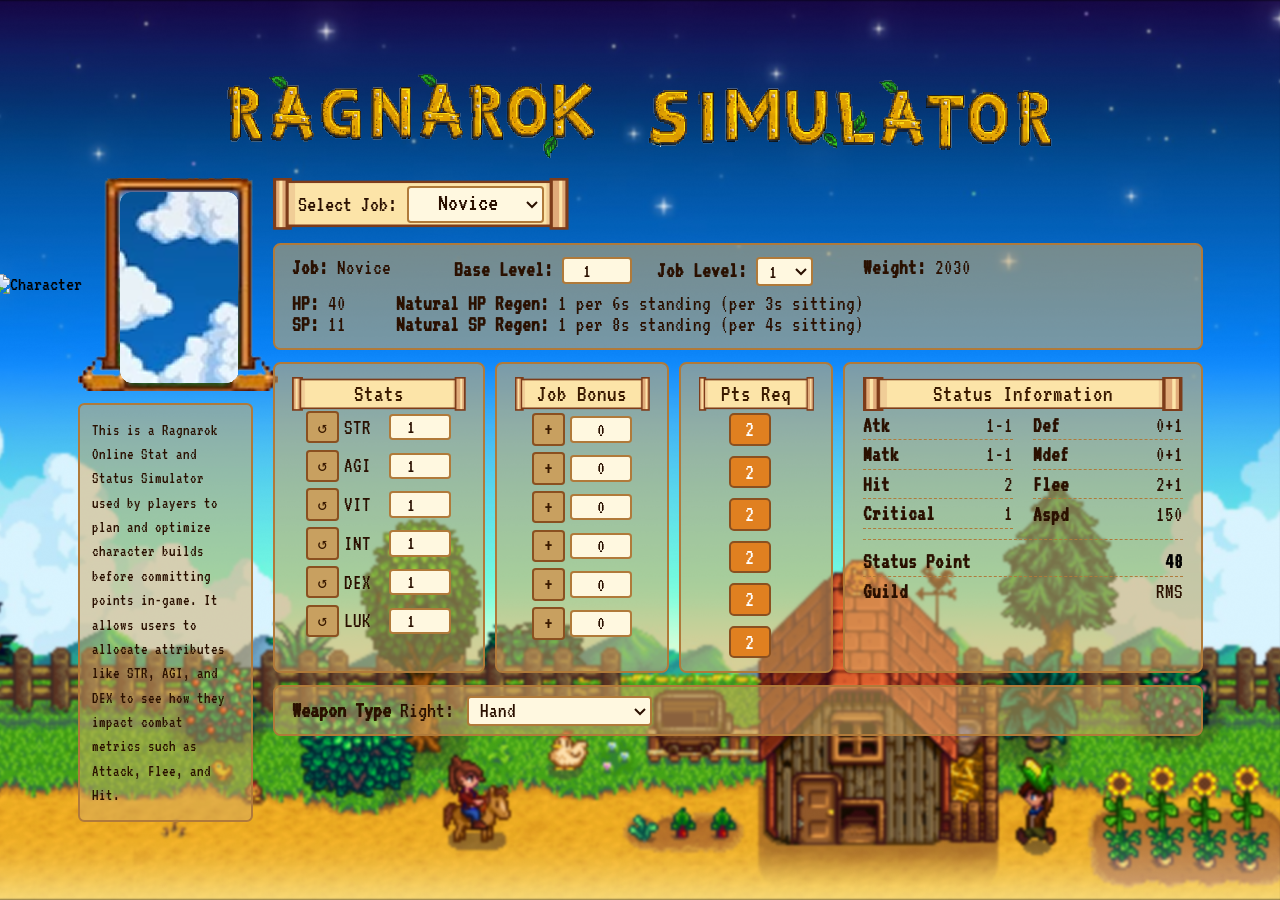
==== FrontEnd/index.html @ 58ea1022 "futangina changes" ====
﻿<!DOCTYPE html>
<html lang="en">

<head>
    <meta charset="UTF-8">
    <meta name="viewport" content="width=device-width, initial-scale=1.0">
    <title>Ragnarok Simulator</title>
    <script src="https://cdn.tailwindcss.com"></script>
    <link href="https://fonts.googleapis.com/css2?family=Press+Start+2P&family=VT323&display=swap" rel="stylesheet">
    <style>
        * {
            box-sizing: border-box;
        }

        body {
            margin: 0;
            padding: 0;
            font-family: 'VT323', monospace;
            background: #000;
            min-height: 100vh;
            overflow-x: hidden;
            display: flex;
            align-items: center;
        }

        .bg-scene {
            position: fixed;
            inset: 0;
            background-image: url('Images/Background.png');
            background-size: cover;
            background-position: center;
            z-index: 0;
        }

        .main-board {
            position: relative;
            z-index: 10;
            width: 960px;
            margin: 20px auto;
            background-image: url('Images/MainBoard.png');
            background-size: 100% 100%;
            padding: 20px 30px 30px 30px;
            min-height: 600px;
            zoom: 125%;
        }

        /* Logo */
        .logo-img {
            display: block;
            margin: 0 auto 10px;
            height: 80px;
            image-rendering: pixelated;
        }

        /* Panels */
        .panel {
            background: rgba(210, 170, 100, 0.55);
            border: 2px solid #b07a3a;
            border-radius: 6px;
            padding: 10px 14px;
        }

        .panel-header {
            background: rgba(210, 170, 100, 0.7);
            border: 2px solid #b07a3a;
            border-radius: 4px;
            text-align: center;
            font-size: 18px;
            color: #3a1a00;
            padding: 3px 10px;
            margin-bottom: 6px;
            font-family: 'VT323', monospace;
        }

        /* Inputs & Selects */
        select,
        input[type="text"],
        input[type="number"] {
            background: #fff8e0;
            border: 2px solid #b07a3a;
            border-radius: 3px;
            font-family: 'VT323', monospace;
            font-size: 16px;
            color: #2a1000;
            padding: 1px 5px;
            outline: none;
        }

            select:focus,
            input:focus {
                border-color: #e09020;
                box-shadow: 0 0 4px #e09020;
            }

        /* Stat buttons */
        .stat-plus-btn {
            background: #c8a060;
            border: 2px solid #8a5020;
            border-radius: 3px;
            color: #3a1a00;
            font-family: 'VT323', monospace;
            font-size: 18px;
            width: 26px;
            height: 26px;
            cursor: pointer;
            display: flex;
            align-items: center;
            justify-content: center;
            transition: background 0.1s;
        }

            .stat-plus-btn:hover {
                background: #e0b060;
            }

        .pts-req-badge {
            background: #e08020;
            border: 2px solid #8a5020;
            border-radius: 4px;
            color: #fff;
            font-family: 'VT323', monospace;
            font-size: 18px;
            width: 34px;
            height: 26px;
            display: flex;
            align-items: center;
            justify-content: center;
        }

        .stat-input {
            width: 50px;
            text-align: center;
        }

        /* Status info dashed lines */
        .stat-row {
            display: flex;
            align-items: center;
            padding: 3px 0;
            border-bottom: 1px dashed #b07a3a;
            font-size: 17px;
            color: #2a1000;
            gap: 4px;
        }

            .stat-row:last-child {
                border-bottom: none;
            }

        .stat-label {
            font-weight: bold;
        }

        .stat-val {
            flex: 1;
            text-align: right;
        }

        /* Description box */
        .desc-box {
            background: rgba(210, 170, 100, 0.5);
            border: 2px solid #b07a3a;
            border-radius: 5px;
            font-size: 13px;
            color: #2a1000;
            line-height: 1.5;
            padding: 10px;
            font-family: 'VT323', monospace;
        }

        /* Character mirror window */
        .char-window {
            width: 160px;
            height: 170px;
            background-image: url('Images/CharacterWindow.png');
            background-size: cover;
            image-rendering: pixelated;
            flex-shrink: 0;
        }

        /* Banner scroll for section headers */
        .banner-scroll {
            background-image: url('Images/Scroll.png');
            background-size: 100% 100%;
            padding: 4px 18px;
            text-align: center;
            font-family: 'VT323', monospace;
            font-size: 19px;
            color: #3a1a00;
        }

        .status-point-val {
            color: black;
            font-weight: bold;
        }

        /* Job info section */
        .job-info-row {
            font-size: 17px;
            color: #2a1000;
            font-family: 'VT323', monospace;
        }
    </style>
</head>
<body>

    <div class="bg-scene"></div>

    <div class="main-board">

        <!-- Logo -->
        <img src="Images/Ragnarok Simulator Logo.png" alt="Ragnarok Simulator" class="logo-img">

        <div style="display:flex; gap:16px; margin-top:8px;">

            <!-- LEFT COLUMN: Mirror + Description -->
            <div style="display:flex; flex-direction:column; gap:10px; width:140px; flex-shrink:0;">
                <div class="char-window" style="display: flex; justify-content: center; align-items: center;">
                    <img id="character" src="Images/thief.gif" alt="Character"
                         style="position: absolute; width: 300px; height: auto; max-width: none;">
                </div>
                <div class="desc-box">
                    This is a Ragnarok Online Stat and Status Simulator used by players to plan and optimize character builds
                    before committing points in-game. It allows users to allocate attributes like STR, AGI, and DEX to see how
                    they impact combat metrics such as Attack, Flee, and Hit.
                </div>
            </div>

            <!-- RIGHT COLUMN: Main content -->
            <div style="flex:1; display:flex; flex-direction:column; gap:10px;">

                <!-- Select Job -->
                <div style="display:flex; align-items:center; gap:10px;">
                    <div class="banner-scroll" style="display:inline-flex; align-items:center; gap:8px; padding:6px 20px;">
                        <!-- <img src="Scroll.png" style="position: absolute; display: block; z-index: -1; height: 50px; width: 250px;"> -->
                        <span style="font-size:18px; color:#2a1000; font-family:'VT323',monospace;">Select Job:</span>
                        <select id="jobSelect" style="font-size:20px; min-width:110px; text-align: center; padding-bottom: 4px;">
                            <option>Novice</option>
                            <option>Swordman</option>
                            <option>Magician</option>
                            <option>Archer</option>
                            <option>Acolyte</option>
                            <option>Merchant</option>
                            <option>Thief</option>
                        </select>
                    </div>
                </div>

                <!-- Job Info Panel -->
                <div class="panel">
                    <div style="display:flex; flex-wrap:wrap; gap:8px 20px;" class="job-info-row">
                        <span><b>Job:</b> <span id="jobName">Novice</span></span>
                        <span style="margin-left:30px;">
                            <b>Base Level:</b> <input type="number" id="in-level" min="1" max="99"
                                                      value="1" class="stat-input" data-prev="1"
                                                      style="width:56px;" onfocus="this.dataset.prev=this.value"
                                                      oninput="validateInput(this); updateStats(this);">
                        </span>
                        <span>
                            <b>Job Level:</b>
                            <select id="jobLevel" style="font-size:16px;" onchange="updateStats(null);">
                                <option>1</option>
                                <option>2</option>
                                <option>3</option>
                                <option>4</option>
                                <option>5</option>
                                <option>10</option>
                                <option>20</option>
                                <option>30</option>
                                <option>40</option>
                                <option>50</option>
                            </select>
                        </span>
                        <span style="margin-left:20px;"><b>Weight:</b> <span id="weightVal">2030</span></span>
                    </div>
                    <div style="display:flex; gap:40px; margin-top:6px;" class="job-info-row">
                        <div>
                            <div><b>HP:</b> <span id="res-maxHP">40</span></div>
                            <div><b>SP:</b> <span id="res-maxSP">11</span></div>
                        </div>
                        <div>
                            <div><b>Natural HP Regen:</b> <span id="res-hpRegen">1 per 6s standing (per 3s sitting)</span></div>
                            <div><b>Natural SP Regen:</b> <span id="res-spRegen">1 per 8s standing (per 4s sitting)</span></div>
                        </div>
                    </div>
                </div>

                <!-- Stats + Job Bonus + Pts Req + Status Info -->
                <div style="display:flex; gap:8px;">

                    <!-- Stats Column -->
                    <div class="panel" style="flex:0 0 auto; min-width:170px;">
                        <div class="banner-scroll">Stats</div>
                        <div id="statsSection" style="display:flex; flex-direction:column; gap:5px; align-items: center;">
                        </div>
                    </div>

                    <!-- Job Bonus Column -->
                    <div class="panel" style="flex:0 0 auto; min-width:110px;">
                        <div class="banner-scroll">Job Bonus</div>
                        <div id="jobBonusSection" style="display:flex; flex-direction:column; gap:5px; padding-top:2px; align-items: center;"></div>
                    </div>

                    <!-- Pts Req Column -->
                    <div class="panel" style="flex:0 0 auto; min-width:70px;">
                        <div class="banner-scroll">Pts Req</div>
                        <div id="ptsReqSection" style="display:flex; flex-direction:column; gap:8px; padding-top:2px; align-items: center;"></div>
                    </div>

                    <!-- Status Information -->
                    <div class="panel" style="flex:1;">
                        <div class="banner-scroll">Status Information</div>
                        <div id="statusSection" style="display:grid; grid-template-columns:1fr 1fr; gap:0 16px;"></div>
                        <div style="margin-top:8px; border-top:1px dashed #b07a3a; padding-top:6px;" class="job-info-row">
                            <div class="stat-row">
                                <span class="stat-label">Status Point</span>
                                <span class="stat-val status-point-val" id="res-points">48</span>
                            </div>
                            <div class="stat-row">
                                <span class="stat-label">Guild</span>
                                <span class="stat-val">RMS</span>
                            </div>
                        </div>
                    </div>

                </div>

                <!-- Weapon Type -->
                <div class="panel" style="display:inline-flex; align-items:center; gap:10px; padding:7px 14px;">
                    <span style="font-size:18px; color:#2a1000; font-family:'VT323',monospace;"><b>Weapon Type</b> Right:</span>
                    <select id="aspd_sel" name="aspd_sel" style="font-size:17px; min-width:90px;" onchange="updateStats(null);">
                        <option value="0">Hand</option>
                        <option value="1">Dagger</option>
                        <option value="2">One-handed Sword</option>
                        <option value="6">One-handed Axe</option>
                        <option value="8">One-handed Mace</option>
                        <option value="9">Two-handed Mace</option>
                        <option value="10">Rod & Staff</option>
                        <option value="23">Two-handed Staff</option>
                    </select>
                </div>

            </div>
        </div>
    </div>

    <script>

        // Stat definitions — input IDs match what script.js reads (in-str, in-agi, etc.)
        // Cost badge IDs are input id + "Cost" (e.g. "in-strCost") — what script.js writes to
        const STATS = [
            { label: 'STR', id: 'in-str' },
            { label: 'AGI', id: 'in-agi' },
            { label: 'VIT', id: 'in-vit' },
            { label: 'INT', id: 'in-int' },
            { label: 'DEX', id: 'in-dex' },
            { label: 'LUK', id: 'in-luk' },
        ];

        // Build stats rows
        const statsSection = document.getElementById('statsSection');
        const jobBonusSection = document.getElementById('jobBonusSection');
        const ptsReqSection = document.getElementById('ptsReqSection');

        STATS.forEach(stat => {
            // Stat row
            const row = document.createElement('div');
            row.style.cssText = 'display:flex; align-items:center; gap:4px;';
            row.innerHTML = `
                                          <button class="stat-plus-btn" onclick="resetStat('${stat.id}')" title="Reset ${stat.label}" style="font-size:13px;">↺</button>
                                          <span style="font-family:'VT323',monospace; font-size:17px; color:#2a1000; width:32px;">${stat.label}</span>
                                          <input type="number" id="${stat.id}" min="1" max="99" value="1" class="stat-input data-prev="1" onfocus="this.dataset.prev=this.value"
                                            style="width:50px;" oninput="validateInput(this); updateStats(this);">
                                        `;
            statsSection.appendChild(row);

            // Job Bonus row
            const jbRow = document.createElement('div');
            jbRow.style.cssText = 'display:flex; align-items:center; gap:4px;';
            jbRow.innerHTML = `
                                          <button class="stat-plus-btn">+</button>
                                          <div style="background:#fff8e0; border:2px solid #b07a3a; border-radius:3px; width:50px; text-align:center; font-family:'VT323',monospace; font-size:16px; color:#2a1000; padding:1px 3px;" id="jb_${stat.id}">0</div>
                                        `;
            jobBonusSection.appendChild(jbRow);

            // Pts Req row — id is "${stat.id}Cost" so script.js can write upgrade cost here
            const prRow = document.createElement('div');
            prRow.style.cssText = 'display:flex; align-items:center; width: 50px; height:26px; padding:1px 3px;';
            prRow.innerHTML = `<div class="pts-req-badge" id="${stat.id}Cost">2</div>`;
            ptsReqSection.appendChild(prRow);
        });

        // Build status info — IDs match script.js res-* names exactly
        const STATUS_ITEMS = [
            { label: 'Atk', id: 'res-atk', default: '1-1' },
            { label: 'Def', id: 'res-def', default: '0+1' },
            { label: 'Matk', id: 'res-matk', default: '1-1', max: '1' },
            { label: 'Mdef', id: 'res-mdef', default: '0+1' },
            { label: 'Hit', id: 'res-hit', default: '2' },
            { label: 'Flee', id: 'res-flee', default: '2+1' },
            { label: 'Critical', id: 'res-crit', default: '1' },
            { label: 'Aspd', id: 'res-aspd', default: '150' },
        ];
        const statusSection = document.getElementById('statusSection');
        STATUS_ITEMS.forEach(item => {
            const div = document.createElement('div');
            div.className = 'stat-row';
            div.innerHTML = `<span class="stat-label">${item.label}</span><span class="stat-val" id="${item.id}">${item.default}</span>`;
            statusSection.appendChild(div);
        });

        function resetStat(inputId) {
            document.getElementById(inputId).value = 1;
            updateStats(null);
        }

        const bridge = window.chrome.webview.hostObjects.bridge;
        async function updateStats(element) {
            // ---------- READ INPUTS ----------
            let baseLv = parseInt(document.getElementById('in-level').value) || 1;

            let s = parseInt(document.getElementById('in-str').value) || 0;
            let a = parseInt(document.getElementById('in-agi').value) || 0;
            let v = parseInt(document.getElementById('in-vit').value) || 0;
            let i = parseInt(document.getElementById('in-int').value) || 0;
            let d = parseInt(document.getElementById('in-dex').value) || 0;
            let l = parseInt(document.getElementById('in-luk').value) || 0;
            const job = document.getElementById('jobSelect').value;

            // ---------- CLAMP VALUES ----------
            function clampStat(id, val) {


                if (val > 99) val = 99;
                if (val < 0) val = 0;

                document.getElementById(id).value = val;
                return val;
            }

            s = clampStat('in-str', s);
            a = clampStat('in-agi', a);
            v = clampStat('in-vit', v);
            i = clampStat('in-int', i);
            d = clampStat('in-dex', d);
            l = clampStat('in-luk', l);
            let weaponType = parseInt(document.getElementById('aspd_sel').value);

            if (baseLv < 1) {
                baseLv = 1;
                document.getElementById('in-level').value = 1;
            }

            // ---------- CALCULATE STATS ----------
            const raw = await bridge.CalculateStats(s, a, v, i, d, l, baseLv, weaponType, job);
            const res = JSON.parse(raw);

            console.log(res.aspd);

            // ---------- INVALID STATE ----------
            if (res.pointsUsed < 0) {
                alert("Not enough status points!");

                if (element) {
                    element.value = element.dataset.prev;
                    console.log(element);
                }

                return;
            }

            // ---------- UPDATE STAT COST ----------
            if (element && element.id !== "in-level") {

                const currentVal = parseInt(element.value) || 1;

                const costForUpgrade = await bridge.GetStatUpgradeCost(currentVal - 1);

                const costEl = document.getElementById(element.id + 'Cost');
                if (costEl) {
                    costEl.innerText = costForUpgrade;
                }
            }

            // ---------- RENDER RESULTS ----------
            document.getElementById('res-maxHP').innerText = res.maxHP;
            document.getElementById('res-maxSP').innerText = res.maxSP;
            document.getElementById('res-hpRegen').innerText = res.hpRegen;
            document.getElementById('res-spRegen').innerText = res.spRegen;

            document.getElementById('res-atk').innerText = res.atk;
            document.getElementById('res-matk').innerText = `${res.matk} ~ ${res.maxMatk}`;
            document.getElementById('res-hit').innerText = res.hit;
            document.getElementById('res-flee').innerText = `${res.flee} ~ ${res.perfectDodge}`;
            document.getElementById('res-crit').innerText = res.crit;
            document.getElementById('res-aspd').innerText = res.aspd;
            document.getElementById('res-def').innerText = res.def;
            document.getElementById('res-mdef').innerText = res.mdef;

            document.getElementById('res-points').innerText = res.pointsUsed;
            document.getElementById('res-points').style.color = "black";

            // ---------- UPDATE JOB ----------
            document.getElementById('jobName').textContent = job;
            document.getElementById('character').src = `Images/ClassChar/${job}.gif`;
        }

        const jobConfig = {
            "Novice": { maxJobLv: 10, weapons: [0, 1, 2, 6, 8, 9, 10, 23] },
            "Swordman": { maxJobLv: 50, weapons: [0, 1, 2, 3, 4, 5, 6, 7, 8, 9] },
            "Mage": { maxJobLv: 50, weapons: [0, 1, 10, 23] },
            "Archer": { maxJobLv: 50, weapons: [0, 1, 11] },
            "Acolyte": { maxJobLv: 50, weapons: [0, 8, 9, 10, 23] },
            "Merchant": { maxJobLv: 50, weapons: [0, 1, 2, 6, 7, 8, 9] },
            "Thief": { maxJobLv: 50, weapons: [0, 1, 2, 6, 11] },
        };

        const weaponNames = {
            0: "Fist",
            1: "Dagger",
            2: "1H Sword",
            3: "2H Sword",
            4: "1H Spear",
            5: "2H Spear",
            6: "1H Axe",
            7: "2H Axe",
            8: "Mace",
            9: "2H Mace",
            10: "Staff",
            11: "Bow",
            12: "Knuckle",
            13: "Musical Instrument",
            14: "Whip",
            15: "Book",
            16: "Katar",
            23: "2H Staff",
        };

        function syncJobSelects() {
            const job = document.getElementById("jobSelect").value;
            const config = jobConfig[job];
            if (!config) return;

            // --- Update weapon select ---
            const weaponSel = document.getElementById("aspd_sel"); // adjust ID to match yours
            const prevWeapon = parseInt(weaponSel.value);
            weaponSel.innerHTML = "";
            config.weapons.forEach(id => {
                const opt = document.createElement("option");
                opt.value = id;
                opt.textContent = weaponNames[id];
                weaponSel.appendChild(opt);
            });
            // Keep previous selection if still valid, else default to first
            weaponSel.value = config.weapons.includes(prevWeapon) ? prevWeapon : config.weapons[0];

            // --- Update job level select ---
            const jobLvSel = document.getElementById("jobLevel");
            const prevJLv = parseInt(jobLvSel.value);
            jobLvSel.innerHTML = "";
            for (let i = 1; i <= config.maxJobLv; i++) {
                const opt = document.createElement("option");
                opt.value = i;
                opt.textContent = i;
                jobLvSel.appendChild(opt);
            }
            // Clamp previous value to new max
            jobLvSel.value = Math.min(prevJLv, config.maxJobLv);

            updateStats(null); // trigger your existing recalc
        }

        // Hook into the job select
        document.getElementById("jobSelect").addEventListener("change", syncJobSelects);

        // Run once on page load to set initial state
        syncJobSelects();

        function validateInput(e) {
            let val = parseInt(e.value);

            if (isNaN(val)) val = 0;

            if (val < 0) val = 0;
            if (val > 99) val = 99;

            e.value = val;
        }

        document.getElementById('jobSelect').addEventListener('change', () => updateStats(null));
        updateStats(null);


    </script>
</body>
</html>
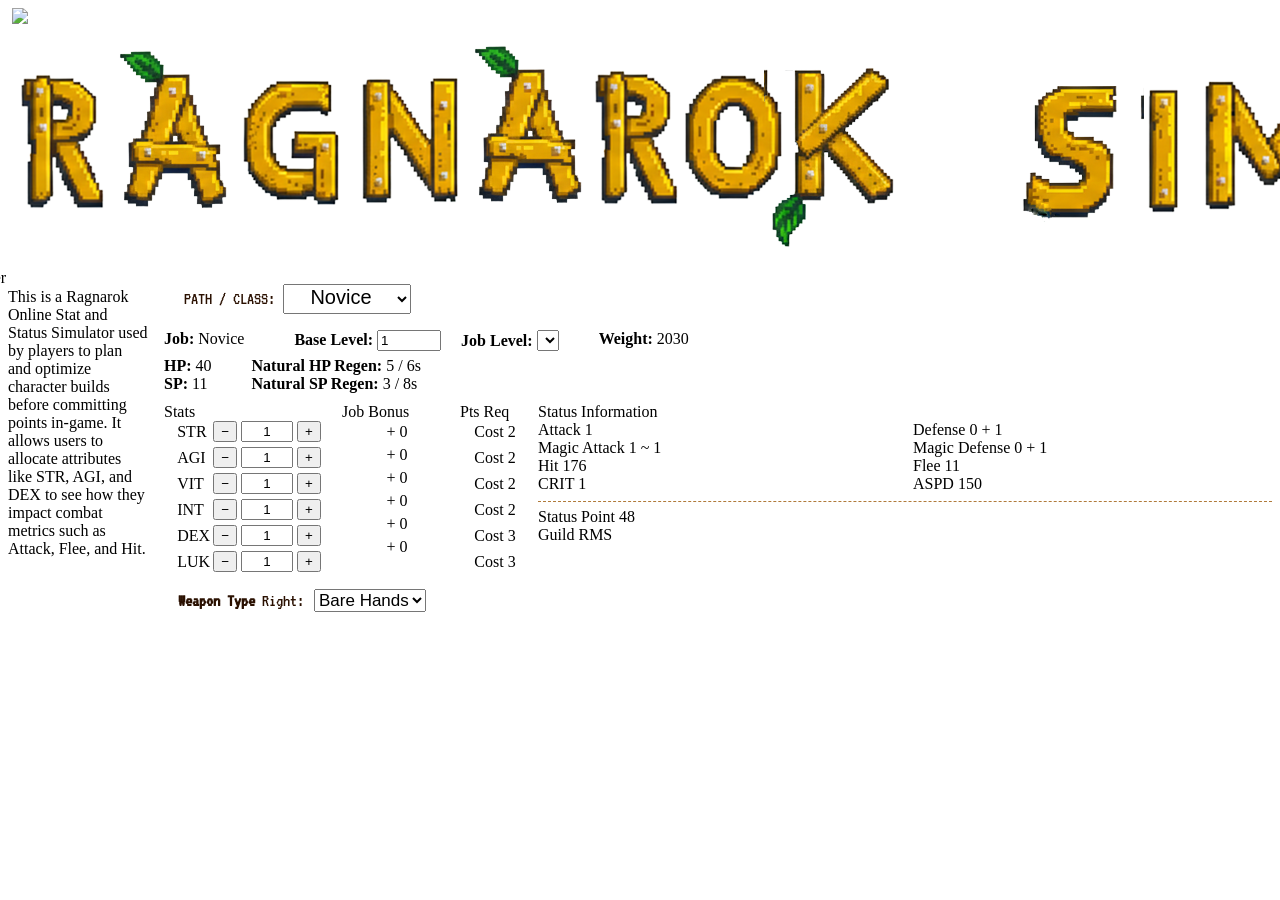
==== commit 1ecb0769: "Krazy changes" ====
--- a/FrontEnd/index.html
+++ b/FrontEnd/index.html
@@ -1,210 +1,21 @@
 ﻿<!DOCTYPE html>
 <html lang="en">
-
 <head>
     <meta charset="UTF-8">
     <meta name="viewport" content="width=device-width, initial-scale=1.0">
+    <link rel="stylesheet" href="css/style.css">
+    <script src="js/index.js"></script>
+    <script src="js/bridge.js"></script>
+    <script src="js/classSelect.js" defer></script>
     <title>Ragnarok Simulator</title>
     <script src="https://cdn.tailwindcss.com"></script>
     <link href="https://fonts.googleapis.com/css2?family=Press+Start+2P&family=VT323&display=swap" rel="stylesheet">
-    <style>
-        * {
-            box-sizing: border-box;
-        }
-
-        body {
-            margin: 0;
-            padding: 0;
-            font-family: 'VT323', monospace;
-            background: #000;
-            min-height: 100vh;
-            overflow-x: hidden;
-            display: flex;
-            align-items: center;
-        }
-
-        .bg-scene {
-            position: fixed;
-            inset: 0;
-            background-image: url('Images/Background.png');
-            background-size: cover;
-            background-position: center;
-            z-index: 0;
-        }
-
-        .main-board {
-            position: relative;
-            z-index: 10;
-            width: 960px;
-            margin: 20px auto;
-            background-image: url('Images/MainBoard.png');
-            background-size: 100% 100%;
-            padding: 20px 30px 30px 30px;
-            min-height: 600px;
-            zoom: 125%;
-        }
-
-        /* Logo */
-        .logo-img {
-            display: block;
-            margin: 0 auto 10px;
-            height: 80px;
-            image-rendering: pixelated;
-        }
-
-        /* Panels */
-        .panel {
-            background: rgba(210, 170, 100, 0.55);
-            border: 2px solid #b07a3a;
-            border-radius: 6px;
-            padding: 10px 14px;
-        }
-
-        .panel-header {
-            background: rgba(210, 170, 100, 0.7);
-            border: 2px solid #b07a3a;
-            border-radius: 4px;
-            text-align: center;
-            font-size: 18px;
-            color: #3a1a00;
-            padding: 3px 10px;
-            margin-bottom: 6px;
-            font-family: 'VT323', monospace;
-        }
-
-        /* Inputs & Selects */
-        select,
-        input[type="text"],
-        input[type="number"] {
-            background: #fff8e0;
-            border: 2px solid #b07a3a;
-            border-radius: 3px;
-            font-family: 'VT323', monospace;
-            font-size: 16px;
-            color: #2a1000;
-            padding: 1px 5px;
-            outline: none;
-        }
-
-            select:focus,
-            input:focus {
-                border-color: #e09020;
-                box-shadow: 0 0 4px #e09020;
-            }
-
-        /* Stat buttons */
-        .stat-plus-btn {
-            background: #c8a060;
-            border: 2px solid #8a5020;
-            border-radius: 3px;
-            color: #3a1a00;
-            font-family: 'VT323', monospace;
-            font-size: 18px;
-            width: 26px;
-            height: 26px;
-            cursor: pointer;
-            display: flex;
-            align-items: center;
-            justify-content: center;
-            transition: background 0.1s;
-        }
-
-            .stat-plus-btn:hover {
-                background: #e0b060;
-            }
-
-        .pts-req-badge {
-            background: #e08020;
-            border: 2px solid #8a5020;
-            border-radius: 4px;
-            color: #fff;
-            font-family: 'VT323', monospace;
-            font-size: 18px;
-            width: 34px;
-            height: 26px;
-            display: flex;
-            align-items: center;
-            justify-content: center;
-        }
-
-        .stat-input {
-            width: 50px;
-            text-align: center;
-        }
-
-        /* Status info dashed lines */
-        .stat-row {
-            display: flex;
-            align-items: center;
-            padding: 3px 0;
-            border-bottom: 1px dashed #b07a3a;
-            font-size: 17px;
-            color: #2a1000;
-            gap: 4px;
-        }
-
-            .stat-row:last-child {
-                border-bottom: none;
-            }
-
-        .stat-label {
-            font-weight: bold;
-        }
-
-        .stat-val {
-            flex: 1;
-            text-align: right;
-        }
-
-        /* Description box */
-        .desc-box {
-            background: rgba(210, 170, 100, 0.5);
-            border: 2px solid #b07a3a;
-            border-radius: 5px;
-            font-size: 13px;
-            color: #2a1000;
-            line-height: 1.5;
-            padding: 10px;
-            font-family: 'VT323', monospace;
-        }
-
-        /* Character mirror window */
-        .char-window {
-            width: 160px;
-            height: 170px;
-            background-image: url('Images/CharacterWindow.png');
-            background-size: cover;
-            image-rendering: pixelated;
-            flex-shrink: 0;
-        }
-
-        /* Banner scroll for section headers */
-        .banner-scroll {
-            background-image: url('Images/Scroll.png');
-            background-size: 100% 100%;
-            padding: 4px 18px;
-            text-align: center;
-            font-family: 'VT323', monospace;
-            font-size: 19px;
-            color: #3a1a00;
-        }
-
-        .status-point-val {
-            color: black;
-            font-weight: bold;
-        }
-
-        /* Job info section */
-        .job-info-row {
-            font-size: 17px;
-            color: #2a1000;
-            font-family: 'VT323', monospace;
-        }
-    </style>
+    <link rel="preconnect" href="https://fonts.googleapis.com">
+    <link href="https://fonts.googleapis.com/css2?family=Oxanium:wght@300;400;500;600;700;800&family=Rajdhani:wght@400;500;600;700&family=Share+Tech+Mono&display=swap" rel="stylesheet">
 </head>
 <body>
-
-    <div class="bg-scene"></div>
+    <img />
+    <img class="bg-scene" src="Images/animated_background.gif"/>
 
     <div class="main-board">
 
@@ -216,7 +27,7 @@
             <!-- LEFT COLUMN: Mirror + Description -->
             <div style="display:flex; flex-direction:column; gap:10px; width:140px; flex-shrink:0;">
                 <div class="char-window" style="display: flex; justify-content: center; align-items: center;">
-                    <img id="character" src="Images/thief.gif" alt="Character"
+                    <img id="character" src="Images/ClassChar/Novice.gif" alt="Character" class="hsr-sprite"
                          style="position: absolute; width: 300px; height: auto; max-width: none;">
                 </div>
                 <div class="desc-box">
@@ -232,11 +43,10 @@
                 <!-- Select Job -->
                 <div style="display:flex; align-items:center; gap:10px;">
                     <div class="banner-scroll" style="display:inline-flex; align-items:center; gap:8px; padding:6px 20px;">
-                        <!-- <img src="Scroll.png" style="position: absolute; display: block; z-index: -1; height: 50px; width: 250px;"> -->
-                        <span style="font-size:18px; color:#2a1000; font-family:'VT323',monospace;">Select Job:</span>
-                        <select id="jobSelect" style="font-size:20px; min-width:110px; text-align: center; padding-bottom: 4px;">
+                        <span style="font-size:18px; color:#2a1000; font-family:'VT323',monospace;">PATH / CLASS:</span>
+                        <select class="hsr-select" style="font-size:20px; min-width:110px; text-align: center; padding-bottom: 4px;">
                             <option>Novice</option>
-                            <option>Swordman</option>
+                            <option>Swordsman</option>
                             <option>Magician</option>
                             <option>Archer</option>
                             <option>Acolyte</option>
@@ -251,36 +61,24 @@
                     <div style="display:flex; flex-wrap:wrap; gap:8px 20px;" class="job-info-row">
                         <span><b>Job:</b> <span id="jobName">Novice</span></span>
                         <span style="margin-left:30px;">
-                            <b>Base Level:</b> <input type="number" id="in-level" min="1" max="99"
-                                                      value="1" class="stat-input" data-prev="1"
-                                                      style="width:56px;" onfocus="this.dataset.prev=this.value"
-                                                      oninput="validateInput(this); updateStats(this);">
+                            <b>Base Level:</b>
+                            <input type="number" value="1" min="1" max="99" data-stat-input="BASELV" class="hsr-lv-input stat-input" data-prev="1"
+                                   style="width:56px;">
                         </span>
-                        <span>
+                        <span class="job-level-badge">
                             <b>Job Level:</b>
-                            <select id="jobLevel" style="font-size:16px;" onchange="updateStats(null);">
-                                <option>1</option>
-                                <option>2</option>
-                                <option>3</option>
-                                <option>4</option>
-                                <option>5</option>
-                                <option>10</option>
-                                <option>20</option>
-                                <option>30</option>
-                                <option>40</option>
-                                <option>50</option>
-                            </select>
+                            <select data-stat-input="JOBLV" class="hsr-select" style="font-size:16px;"></select>
                         </span>
-                        <span style="margin-left:20px;"><b>Weight:</b> <span id="weightVal">2030</span></span>
+                        <span style="margin-left:20px;"><b>Weight:</b> <span data-display="MaxWeight">2030</span></span>
                     </div>
                     <div style="display:flex; gap:40px; margin-top:6px;" class="job-info-row">
                         <div>
-                            <div><b>HP:</b> <span id="res-maxHP">40</span></div>
-                            <div><b>SP:</b> <span id="res-maxSP">11</span></div>
+                            <div><b>HP:</b> <span data-display="MaxHp">40</span></div>
+                            <div><b>SP:</b> <span data-display="MaxSp">11</span></div>
                         </div>
                         <div>
-                            <div><b>Natural HP Regen:</b> <span id="res-hpRegen">1 per 6s standing (per 3s sitting)</span></div>
-                            <div><b>Natural SP Regen:</b> <span id="res-spRegen">1 per 8s standing (per 4s sitting)</span></div>
+                            <div><b>Natural HP Regen:</b> <span data-display="HpRegen">5 / 6s</span></div>
+                            <div><b>Natural SP Regen:</b> <span data-display="SpRegen">3 / 8s</span></div>
                         </div>
                     </div>
                 </div>
@@ -291,30 +89,95 @@
                     <!-- Stats Column -->
                     <div class="panel" style="flex:0 0 auto; min-width:170px;">
                         <div class="banner-scroll">Stats</div>
-                        <div id="statsSection" style="display:flex; flex-direction:column; gap:5px; align-items: center;">
+                        <div id="statsSection" style="display:flex; flex-direction:column; gap:5px; align-items:center;">
+                            <!-- STR -->
+                            <div class="hsr-stat-row stat-row" style="display:flex; align-items:center; gap:4px;">
+                                <span class="name" style="width:32px;">STR</span>
+                                <button class="hsr-btn btn-minus" data-type="minus" data-stat="STR">−</button>
+                                <input type="text" inputmode="numeric" value="1" data-stat-input="STR" class="stat-input" style="width:44px; text-align:center;">
+                                <button class="hsr-btn btn-plus" data-type="plus" data-stat="STR">+</button>
+                            </div>
+                            <!-- AGI -->
+                            <div class="hsr-stat-row stat-row" style="display:flex; align-items:center; gap:4px;">
+                                <span class="name" style="width:32px;">AGI</span>
+                                <button class="hsr-btn btn-minus" data-type="minus" data-stat="AGI">−</button>
+                                <input type="text" inputmode="numeric" value="1" data-stat-input="AGI" class="stat-input" style="width:44px; text-align:center;">
+                                <button class="hsr-btn btn-plus" data-type="plus" data-stat="AGI">+</button>
+                            </div>
+                            <!-- VIT -->
+                            <div class="hsr-stat-row stat-row" style="display:flex; align-items:center; gap:4px;">
+                                <span class="name" style="width:32px;">VIT</span>
+                                <button class="hsr-btn btn-minus" data-type="minus" data-stat="VIT">−</button>
+                                <input type="text" inputmode="numeric" value="1" data-stat-input="VIT" class="stat-input" style="width:44px; text-align:center;">
+                                <button class="hsr-btn btn-plus" data-type="plus" data-stat="VIT">+</button>
+                            </div>
+                            <!-- INT -->
+                            <div class="hsr-stat-row stat-row" style="display:flex; align-items:center; gap:4px;">
+                                <span class="name" style="width:32px;">INT</span>
+                                <button class="hsr-btn btn-minus" data-type="minus" data-stat="INT">−</button>
+                                <input type="text" inputmode="numeric" value="1" data-stat-input="INT" class="stat-input" style="width:44px; text-align:center;">
+                                <button class="hsr-btn btn-plus" data-type="plus" data-stat="INT">+</button>
+                            </div>
+                            <!-- DEX -->
+                            <div class="hsr-stat-row stat-row" style="display:flex; align-items:center; gap:4px;">
+                                <span class="name" style="width:32px;">DEX</span>
+                                <button class="hsr-btn btn-minus" data-type="minus" data-stat="DEX">−</button>
+                                <input type="text" inputmode="numeric" value="1" data-stat-input="DEX" class="stat-input" style="width:44px; text-align:center;">
+                                <button class="hsr-btn btn-plus" data-type="plus" data-stat="DEX">+</button>
+                            </div>
+                            <!-- LUK -->
+                            <div class="hsr-stat-row stat-row" style="display:flex; align-items:center; gap:4px;">
+                                <span class="name" style="width:32px;">LUK</span>
+                                <button class="hsr-btn btn-minus" data-type="minus" data-stat="LUK">−</button>
+                                <input type="text" inputmode="numeric" value="1" data-stat-input="LUK" class="stat-input" style="width:44px; text-align:center;">
+                                <button class="hsr-btn btn-plus" data-type="plus" data-stat="LUK">+</button>
+                            </div>
                         </div>
                     </div>
 
                     <!-- Job Bonus Column -->
                     <div class="panel" style="flex:0 0 auto; min-width:110px;">
                         <div class="banner-scroll">Job Bonus</div>
-                        <div id="jobBonusSection" style="display:flex; flex-direction:column; gap:5px; padding-top:2px; align-items: center;"></div>
+                        <div id="jobBonusSection" style="display:flex; flex-direction:column; gap:5px; padding-top:2px; align-items:center;">
+                            <div class="stat-row"><span class="b-label">+</span> <span class="job-bonus-box" data-display="BonusStr">0</span></div>
+                            <div class="stat-row"><span class="b-label">+</span> <span class="job-bonus-box" data-display="BonusAgi">0</span></div>
+                            <div class="stat-row"><span class="b-label">+</span> <span class="job-bonus-box" data-display="BonusVit">0</span></div>
+                            <div class="stat-row"><span class="b-label">+</span> <span class="job-bonus-box" data-display="BonusInt">0</span></div>
+                            <div class="stat-row"><span class="b-label">+</span> <span class="job-bonus-box" data-display="BonusDex">0</span></div>
+                            <div class="stat-row"><span class="b-label">+</span> <span class="job-bonus-box" data-display="BonusLuk">0</span></div>
+                        </div>
                     </div>
 
                     <!-- Pts Req Column -->
                     <div class="panel" style="flex:0 0 auto; min-width:70px;">
                         <div class="banner-scroll">Pts Req</div>
-                        <div id="ptsReqSection" style="display:flex; flex-direction:column; gap:8px; padding-top:2px; align-items: center;"></div>
+                        <div id="ptsReqSection" style="display:flex; flex-direction:column; gap:8px; padding-top:2px; align-items:center;">
+                            <div class="stat-row">Cost <span data-display="NextStrCost">2</span></div>
+                            <div class="stat-row">Cost <span data-display="NextAgiCost">2</span></div>
+                            <div class="stat-row">Cost <span data-display="NextVitCost">2</span></div>
+                            <div class="stat-row">Cost <span data-display="NextIntCost">2</span></div>
+                            <div class="stat-row">Cost <span data-display="NextDexCost">3</span></div>
+                            <div class="stat-row">Cost <span data-display="NextLukCost">3</span></div>
+                        </div>
                     </div>
 
                     <!-- Status Information -->
                     <div class="panel" style="flex:1;">
                         <div class="banner-scroll">Status Information</div>
-                        <div id="statusSection" style="display:grid; grid-template-columns:1fr 1fr; gap:0 16px;"></div>
+                        <div id="statusSection" style="display:grid; grid-template-columns:1fr 1fr; gap:0 16px;">
+                            <div class="stat-row"><span class="stat-label">Attack</span> <span class="stat-val" data-display="Atk">1</span></div>
+                            <div class="stat-row"><span class="stat-label">Defense</span> <span class="stat-val" data-display="Def">0 + 1</span></div>
+                            <div class="stat-row"><span class="stat-label">Magic Attack</span> <span class="stat-val" data-display="Matk">1 ~ 1</span></div>
+                            <div class="stat-row"><span class="stat-label">Magic Defense</span> <span class="stat-val" data-display="Mdef">0 + 1</span></div>
+                            <div class="stat-row"><span class="stat-label">Hit</span> <span class="stat-val" data-display="Hit">176</span></div>
+                            <div class="stat-row"><span class="stat-label">Flee</span> <span class="stat-val" data-display="Flee">11</span></div>
+                            <div class="stat-row"><span class="stat-label">CRIT</span> <span class="stat-val" data-display="Crit">1</span></div>
+                            <div class="stat-row"><span class="stat-label">ASPD</span> <span class="stat-val" data-display="Aspd">150</span></div>
+                        </div>
                         <div style="margin-top:8px; border-top:1px dashed #b07a3a; padding-top:6px;" class="job-info-row">
                             <div class="stat-row">
                                 <span class="stat-label">Status Point</span>
-                                <span class="stat-val status-point-val" id="res-points">48</span>
+                                <span class="stat-val status-point-val" data-display="StatusPoints">48</span>
                             </div>
                             <div class="stat-row">
                                 <span class="stat-label">Guild</span>
@@ -328,269 +191,13 @@
                 <!-- Weapon Type -->
                 <div class="panel" style="display:inline-flex; align-items:center; gap:10px; padding:7px 14px;">
                     <span style="font-size:18px; color:#2a1000; font-family:'VT323',monospace;"><b>Weapon Type</b> Right:</span>
-                    <select id="aspd_sel" name="aspd_sel" style="font-size:17px; min-width:90px;" onchange="updateStats(null);">
-                        <option value="0">Hand</option>
-                        <option value="1">Dagger</option>
-                        <option value="2">One-handed Sword</option>
-                        <option value="6">One-handed Axe</option>
-                        <option value="8">One-handed Mace</option>
-                        <option value="9">Two-handed Mace</option>
-                        <option value="10">Rod & Staff</option>
-                        <option value="23">Two-handed Staff</option>
+                    <select id="weaponSelect" class="hsr-select weapon-select" style="font-size:17px; min-width:90px;">
+                        <option value="fist">Bare Hands</option>
                     </select>
                 </div>
 
             </div>
         </div>
     </div>
-
-    <script>
-
-        // Stat definitions — input IDs match what script.js reads (in-str, in-agi, etc.)
-        // Cost badge IDs are input id + "Cost" (e.g. "in-strCost") — what script.js writes to
-        const STATS = [
-            { label: 'STR', id: 'in-str' },
-            { label: 'AGI', id: 'in-agi' },
-            { label: 'VIT', id: 'in-vit' },
-            { label: 'INT', id: 'in-int' },
-            { label: 'DEX', id: 'in-dex' },
-            { label: 'LUK', id: 'in-luk' },
-        ];
-
-        // Build stats rows
-        const statsSection = document.getElementById('statsSection');
-        const jobBonusSection = document.getElementById('jobBonusSection');
-        const ptsReqSection = document.getElementById('ptsReqSection');
-
-        STATS.forEach(stat => {
-            // Stat row
-            const row = document.createElement('div');
-            row.style.cssText = 'display:flex; align-items:center; gap:4px;';
-            row.innerHTML = `
-                                          <button class="stat-plus-btn" onclick="resetStat('${stat.id}')" title="Reset ${stat.label}" style="font-size:13px;">↺</button>
-                                          <span style="font-family:'VT323',monospace; font-size:17px; color:#2a1000; width:32px;">${stat.label}</span>
-                                          <input type="number" id="${stat.id}" min="1" max="99" value="1" class="stat-input data-prev="1" onfocus="this.dataset.prev=this.value"
-                                            style="width:50px;" oninput="validateInput(this); updateStats(this);">
-                                        `;
-            statsSection.appendChild(row);
-
-            // Job Bonus row
-            const jbRow = document.createElement('div');
-            jbRow.style.cssText = 'display:flex; align-items:center; gap:4px;';
-            jbRow.innerHTML = `
-                                          <button class="stat-plus-btn">+</button>
-                                          <div style="background:#fff8e0; border:2px solid #b07a3a; border-radius:3px; width:50px; text-align:center; font-family:'VT323',monospace; font-size:16px; color:#2a1000; padding:1px 3px;" id="jb_${stat.id}">0</div>
-                                        `;
-            jobBonusSection.appendChild(jbRow);
-
-            // Pts Req row — id is "${stat.id}Cost" so script.js can write upgrade cost here
-            const prRow = document.createElement('div');
-            prRow.style.cssText = 'display:flex; align-items:center; width: 50px; height:26px; padding:1px 3px;';
-            prRow.innerHTML = `<div class="pts-req-badge" id="${stat.id}Cost">2</div>`;
-            ptsReqSection.appendChild(prRow);
-        });
-
-        // Build status info — IDs match script.js res-* names exactly
-        const STATUS_ITEMS = [
-            { label: 'Atk', id: 'res-atk', default: '1-1' },
-            { label: 'Def', id: 'res-def', default: '0+1' },
-            { label: 'Matk', id: 'res-matk', default: '1-1', max: '1' },
-            { label: 'Mdef', id: 'res-mdef', default: '0+1' },
-            { label: 'Hit', id: 'res-hit', default: '2' },
-            { label: 'Flee', id: 'res-flee', default: '2+1' },
-            { label: 'Critical', id: 'res-crit', default: '1' },
-            { label: 'Aspd', id: 'res-aspd', default: '150' },
-        ];
-        const statusSection = document.getElementById('statusSection');
-        STATUS_ITEMS.forEach(item => {
-            const div = document.createElement('div');
-            div.className = 'stat-row';
-            div.innerHTML = `<span class="stat-label">${item.label}</span><span class="stat-val" id="${item.id}">${item.default}</span>`;
-            statusSection.appendChild(div);
-        });
-
-        function resetStat(inputId) {
-            document.getElementById(inputId).value = 1;
-            updateStats(null);
-        }
-
-        const bridge = window.chrome.webview.hostObjects.bridge;
-        async function updateStats(element) {
-            // ---------- READ INPUTS ----------
-            let baseLv = parseInt(document.getElementById('in-level').value) || 1;
-
-            let s = parseInt(document.getElementById('in-str').value) || 0;
-            let a = parseInt(document.getElementById('in-agi').value) || 0;
-            let v = parseInt(document.getElementById('in-vit').value) || 0;
-            let i = parseInt(document.getElementById('in-int').value) || 0;
-            let d = parseInt(document.getElementById('in-dex').value) || 0;
-            let l = parseInt(document.getElementById('in-luk').value) || 0;
-            const job = document.getElementById('jobSelect').value;
-
-            // ---------- CLAMP VALUES ----------
-            function clampStat(id, val) {
-
-
-                if (val > 99) val = 99;
-                if (val < 0) val = 0;
-
-                document.getElementById(id).value = val;
-                return val;
-            }
-
-            s = clampStat('in-str', s);
-            a = clampStat('in-agi', a);
-            v = clampStat('in-vit', v);
-            i = clampStat('in-int', i);
-            d = clampStat('in-dex', d);
-            l = clampStat('in-luk', l);
-            let weaponType = parseInt(document.getElementById('aspd_sel').value);
-
-            if (baseLv < 1) {
-                baseLv = 1;
-                document.getElementById('in-level').value = 1;
-            }
-
-            // ---------- CALCULATE STATS ----------
-            const raw = await bridge.CalculateStats(s, a, v, i, d, l, baseLv, weaponType, job);
-            const res = JSON.parse(raw);
-
-            console.log(res.aspd);
-
-            // ---------- INVALID STATE ----------
-            if (res.pointsUsed < 0) {
-                alert("Not enough status points!");
-
-                if (element) {
-                    element.value = element.dataset.prev;
-                    console.log(element);
-                }
-
-                return;
-            }
-
-            // ---------- UPDATE STAT COST ----------
-            if (element && element.id !== "in-level") {
-
-                const currentVal = parseInt(element.value) || 1;
-
-                const costForUpgrade = await bridge.GetStatUpgradeCost(currentVal - 1);
-
-                const costEl = document.getElementById(element.id + 'Cost');
-                if (costEl) {
-                    costEl.innerText = costForUpgrade;
-                }
-            }
-
-            // ---------- RENDER RESULTS ----------
-            document.getElementById('res-maxHP').innerText = res.maxHP;
-            document.getElementById('res-maxSP').innerText = res.maxSP;
-            document.getElementById('res-hpRegen').innerText = res.hpRegen;
-            document.getElementById('res-spRegen').innerText = res.spRegen;
-
-            document.getElementById('res-atk').innerText = res.atk;
-            document.getElementById('res-matk').innerText = `${res.matk} ~ ${res.maxMatk}`;
-            document.getElementById('res-hit').innerText = res.hit;
-            document.getElementById('res-flee').innerText = `${res.flee} ~ ${res.perfectDodge}`;
-            document.getElementById('res-crit').innerText = res.crit;
-            document.getElementById('res-aspd').innerText = res.aspd;
-            document.getElementById('res-def').innerText = res.def;
-            document.getElementById('res-mdef').innerText = res.mdef;
-
-            document.getElementById('res-points').innerText = res.pointsUsed;
-            document.getElementById('res-points').style.color = "black";
-
-            // ---------- UPDATE JOB ----------
-            document.getElementById('jobName').textContent = job;
-            document.getElementById('character').src = `Images/ClassChar/${job}.gif`;
-        }
-
-        const jobConfig = {
-            "Novice": { maxJobLv: 10, weapons: [0, 1, 2, 6, 8, 9, 10, 23] },
-            "Swordman": { maxJobLv: 50, weapons: [0, 1, 2, 3, 4, 5, 6, 7, 8, 9] },
-            "Mage": { maxJobLv: 50, weapons: [0, 1, 10, 23] },
-            "Archer": { maxJobLv: 50, weapons: [0, 1, 11] },
-            "Acolyte": { maxJobLv: 50, weapons: [0, 8, 9, 10, 23] },
-            "Merchant": { maxJobLv: 50, weapons: [0, 1, 2, 6, 7, 8, 9] },
-            "Thief": { maxJobLv: 50, weapons: [0, 1, 2, 6, 11] },
-        };
-
-        const weaponNames = {
-            0: "Fist",
-            1: "Dagger",
-            2: "1H Sword",
-            3: "2H Sword",
-            4: "1H Spear",
-            5: "2H Spear",
-            6: "1H Axe",
-            7: "2H Axe",
-            8: "Mace",
-            9: "2H Mace",
-            10: "Staff",
-            11: "Bow",
-            12: "Knuckle",
-            13: "Musical Instrument",
-            14: "Whip",
-            15: "Book",
-            16: "Katar",
-            23: "2H Staff",
-        };
-
-        function syncJobSelects() {
-            const job = document.getElementById("jobSelect").value;
-            const config = jobConfig[job];
-            if (!config) return;
-
-            // --- Update weapon select ---
-            const weaponSel = document.getElementById("aspd_sel"); // adjust ID to match yours
-            const prevWeapon = parseInt(weaponSel.value);
-            weaponSel.innerHTML = "";
-            config.weapons.forEach(id => {
-                const opt = document.createElement("option");
-                opt.value = id;
-                opt.textContent = weaponNames[id];
-                weaponSel.appendChild(opt);
-            });
-            // Keep previous selection if still valid, else default to first
-            weaponSel.value = config.weapons.includes(prevWeapon) ? prevWeapon : config.weapons[0];
-
-            // --- Update job level select ---
-            const jobLvSel = document.getElementById("jobLevel");
-            const prevJLv = parseInt(jobLvSel.value);
-            jobLvSel.innerHTML = "";
-            for (let i = 1; i <= config.maxJobLv; i++) {
-                const opt = document.createElement("option");
-                opt.value = i;
-                opt.textContent = i;
-                jobLvSel.appendChild(opt);
-            }
-            // Clamp previous value to new max
-            jobLvSel.value = Math.min(prevJLv, config.maxJobLv);
-
-            updateStats(null); // trigger your existing recalc
-        }
-
-        // Hook into the job select
-        document.getElementById("jobSelect").addEventListener("change", syncJobSelects);
-
-        // Run once on page load to set initial state
-        syncJobSelects();
-
-        function validateInput(e) {
-            let val = parseInt(e.value);
-
-            if (isNaN(val)) val = 0;
-
-            if (val < 0) val = 0;
-            if (val > 99) val = 99;
-
-            e.value = val;
-        }
-
-        document.getElementById('jobSelect').addEventListener('change', () => updateStats(null));
-        updateStats(null);
-
-
-    </script>
 </body>
-</html>
+</html>
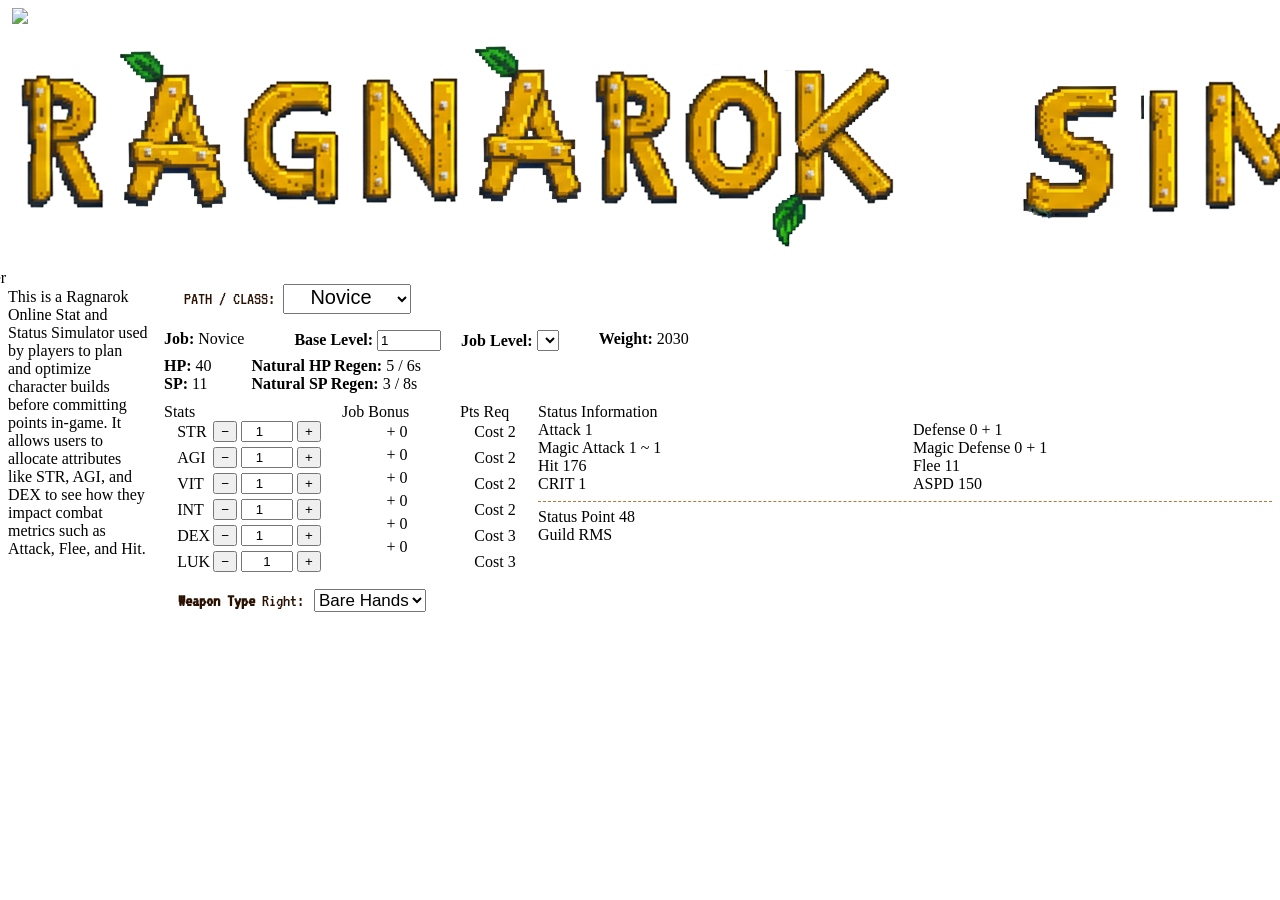
==== commit 9b6bc19b: "UI subtle change" ====
--- a/FrontEnd/index.html
+++ b/FrontEnd/index.html
@@ -42,7 +42,7 @@
 
                 <!-- Select Job -->
                 <div style="display:flex; align-items:center; gap:10px;">
-                    <div class="banner-scroll" style="display:inline-flex; align-items:center; gap:8px; padding:6px 20px;">
+                    <div class="banner-scroll" style="z-index: 1; display:inline-flex; align-items:center; gap:8px; padding:6px 20px;">
                         <span style="font-size:18px; color:#2a1000; font-family:'VT323',monospace;">PATH / CLASS:</span>
                         <select class="hsr-select" style="font-size:20px; min-width:110px; text-align: center; padding-bottom: 4px;">
                             <option>Novice</option>
@@ -94,35 +94,35 @@
                             <div class="hsr-stat-row stat-row" style="display:flex; align-items:center; gap:4px;">
                                 <span class="name" style="width:32px;">STR</span>
                                 <button class="hsr-btn btn-minus" data-type="minus" data-stat="STR">−</button>
-                                <input type="text" inputmode="numeric" value="1" data-stat-input="STR" class="stat-input" style="width:44px; text-align:center;">
+                                <input type="number" inputmode="numeric" value="1" data-stat-input="STR" class="stat-input" style="width:44px; text-align:center;">
                                 <button class="hsr-btn btn-plus" data-type="plus" data-stat="STR">+</button>
                             </div>
                             <!-- AGI -->
                             <div class="hsr-stat-row stat-row" style="display:flex; align-items:center; gap:4px;">
                                 <span class="name" style="width:32px;">AGI</span>
                                 <button class="hsr-btn btn-minus" data-type="minus" data-stat="AGI">−</button>
-                                <input type="text" inputmode="numeric" value="1" data-stat-input="AGI" class="stat-input" style="width:44px; text-align:center;">
+                                <input type="number" inputmode="numeric" value="1" data-stat-input="AGI" class="stat-input" style="width:44px; text-align:center;">
                                 <button class="hsr-btn btn-plus" data-type="plus" data-stat="AGI">+</button>
                             </div>
                             <!-- VIT -->
                             <div class="hsr-stat-row stat-row" style="display:flex; align-items:center; gap:4px;">
                                 <span class="name" style="width:32px;">VIT</span>
                                 <button class="hsr-btn btn-minus" data-type="minus" data-stat="VIT">−</button>
-                                <input type="text" inputmode="numeric" value="1" data-stat-input="VIT" class="stat-input" style="width:44px; text-align:center;">
+                                <input type="number" inputmode="numeric" value="1" data-stat-input="VIT" class="stat-input" style="width:44px; text-align:center;">
                                 <button class="hsr-btn btn-plus" data-type="plus" data-stat="VIT">+</button>
                             </div>
                             <!-- INT -->
                             <div class="hsr-stat-row stat-row" style="display:flex; align-items:center; gap:4px;">
                                 <span class="name" style="width:32px;">INT</span>
                                 <button class="hsr-btn btn-minus" data-type="minus" data-stat="INT">−</button>
-                                <input type="text" inputmode="numeric" value="1" data-stat-input="INT" class="stat-input" style="width:44px; text-align:center;">
+                                <input type="number" inputmode="numeric" value="1" data-stat-input="INT" class="stat-input" style="width:44px; text-align:center;">
                                 <button class="hsr-btn btn-plus" data-type="plus" data-stat="INT">+</button>
                             </div>
                             <!-- DEX -->
                             <div class="hsr-stat-row stat-row" style="display:flex; align-items:center; gap:4px;">
                                 <span class="name" style="width:32px;">DEX</span>
                                 <button class="hsr-btn btn-minus" data-type="minus" data-stat="DEX">−</button>
-                                <input type="text" inputmode="numeric" value="1" data-stat-input="DEX" class="stat-input" style="width:44px; text-align:center;">
+                                <input type="number" inputmode="numeric" value="1" data-stat-input="DEX" class="stat-input" style="width:44px; text-align:center;">
                                 <button class="hsr-btn btn-plus" data-type="plus" data-stat="DEX">+</button>
                             </div>
                             <!-- LUK -->
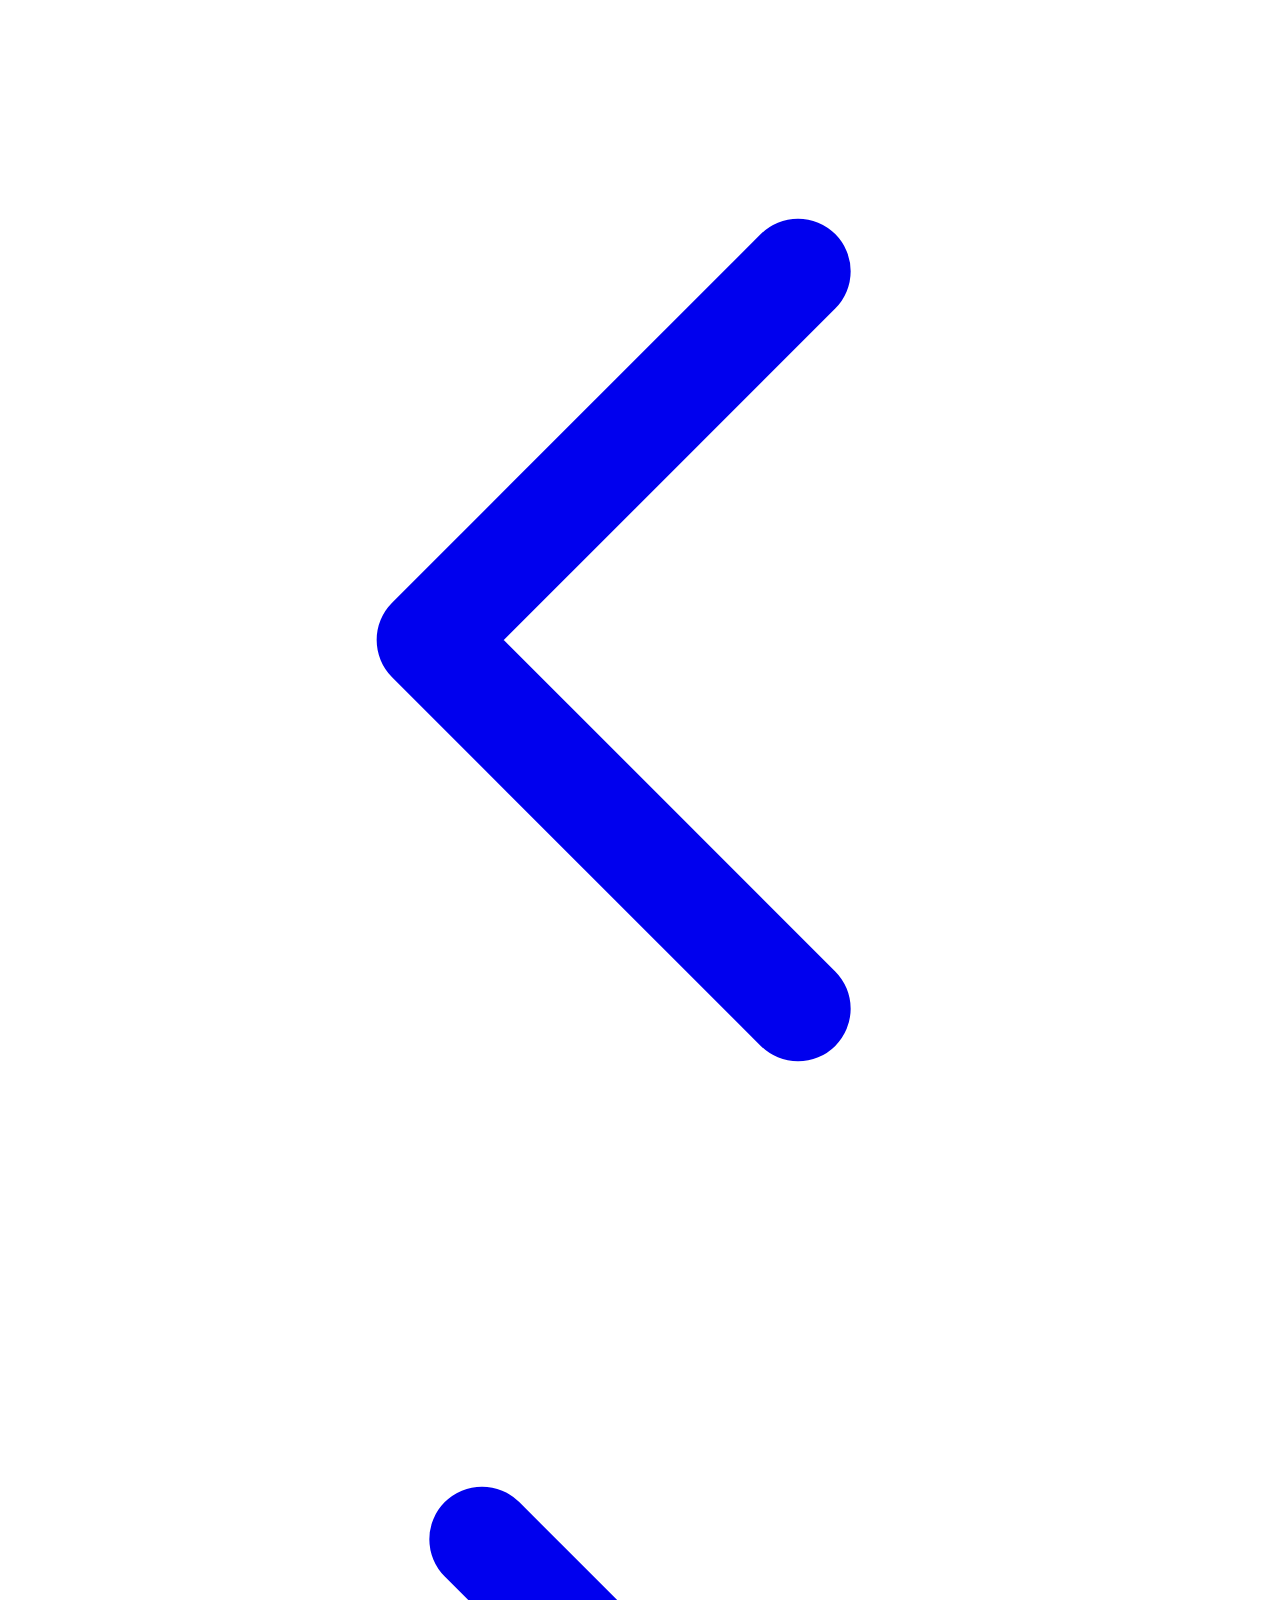
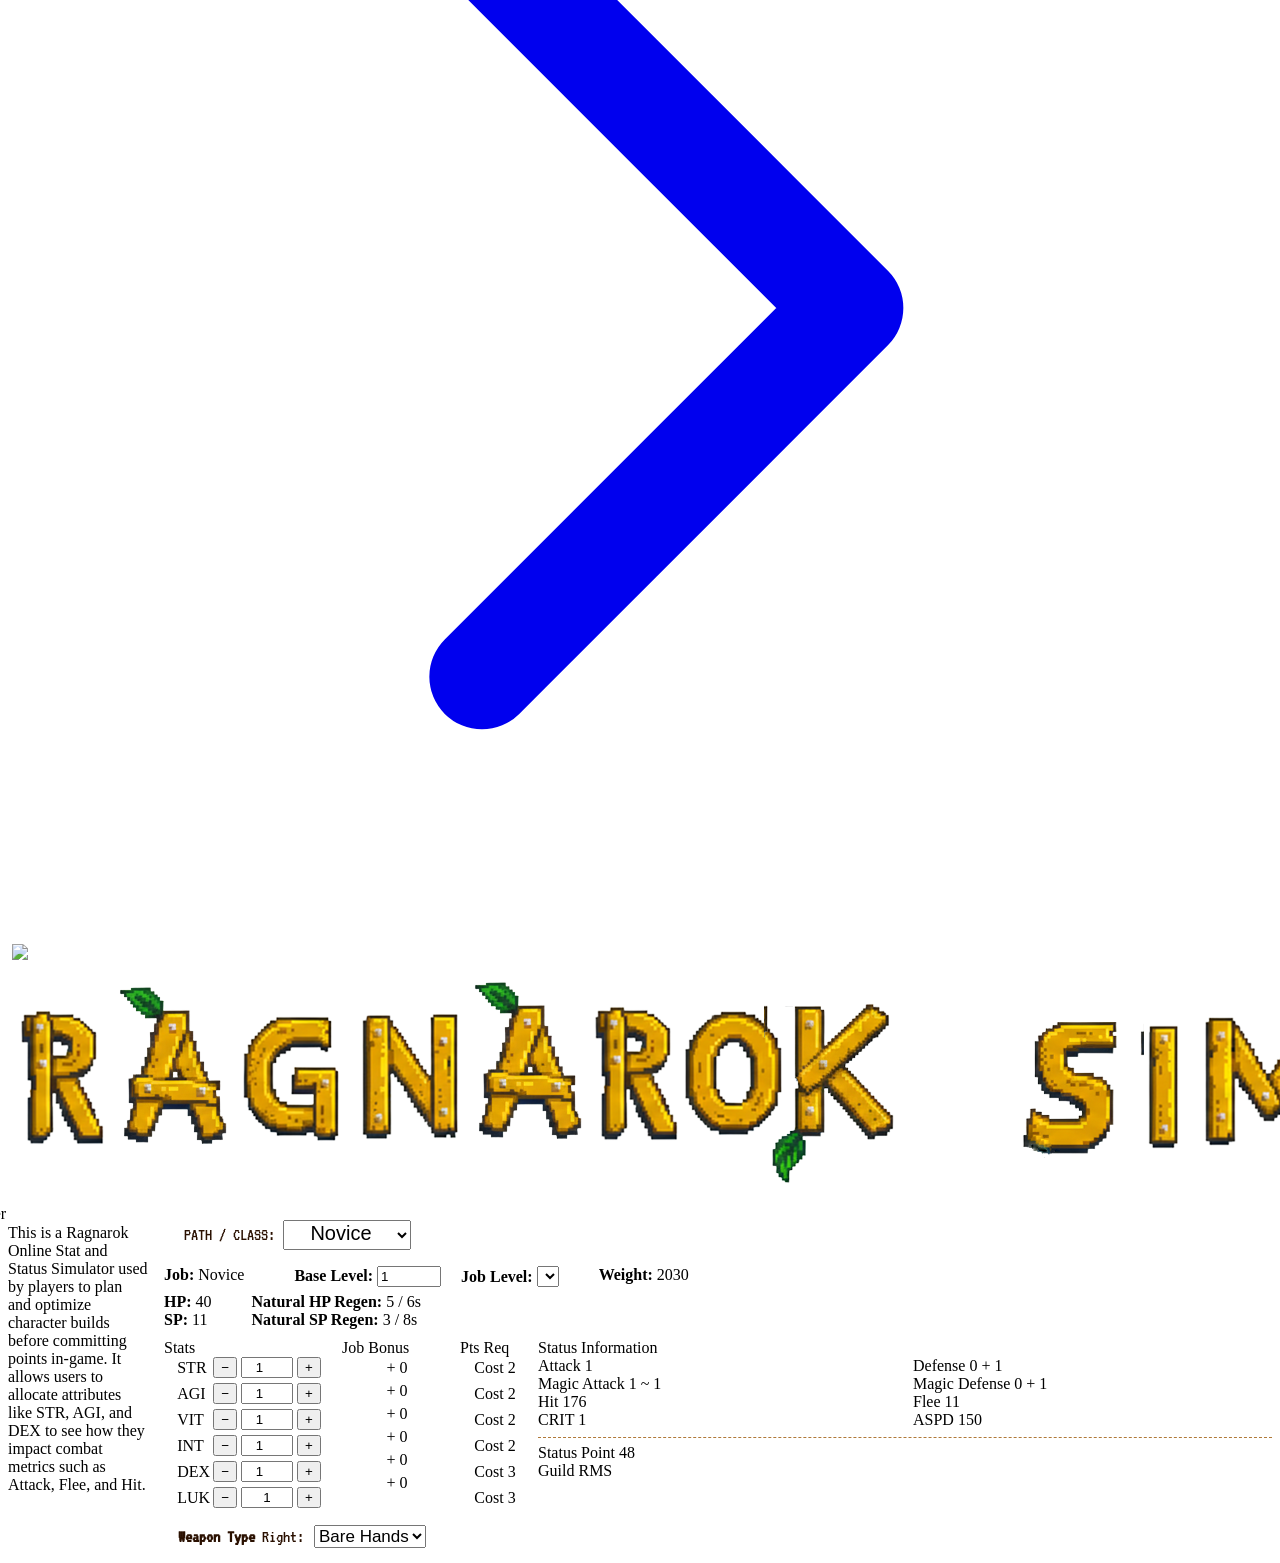
==== commit 7844efba: "Add button back and forth" ====
--- a/FrontEnd/index.html
+++ b/FrontEnd/index.html
@@ -14,8 +14,26 @@
     <link href="https://fonts.googleapis.com/css2?family=Oxanium:wght@300;400;500;600;700;800&family=Rajdhani:wght@400;500;600;700&family=Share+Tech+Mono&display=swap" rel="stylesheet">
 </head>
 <body>
+    <div class="fixed top-4 left-4 flex gap-2 z-50">
+
+        <a href="index.html"
+           class="flex items-center justify-center w-12 h-12 bg-gray-800 border-2 border-gray-600 text-white rounded-lg shadow-lg hover:bg-blue-600 hover:border-blue-400 active:scale-95 transition-all duration-200 group">
+            <svg xmlns="http://www.w3.org/2000/svg" class="h-6 w-6 group-hover:-translate-x-1 transition-transform" fill="none" viewBox="0 0 24 24" stroke="currentColor">
+                <path stroke-linecap="round" stroke-linejoin="round" stroke-width="2" d="M15 19l-7-7 7-7" />
+            </svg>
+        </a>
+
+        <a href="SkillSim.html"
+           class="flex items-center justify-center w-12 h-12 bg-gray-800 border-2 border-gray-600 text-white rounded-lg shadow-lg hover:bg-green-600 hover:border-green-400 active:scale-95 transition-all duration-200 group">
+            <svg xmlns="http://www.w3.org/2000/svg" class="h-6 w-6 group-hover:translate-x-1 transition-transform" fill="none" viewBox="0 0 24 24" stroke="currentColor">
+                <path stroke-linecap="round" stroke-linejoin="round" stroke-width="2" d="M9 5l7 7-7 7" />
+            </svg>
+        </a>
+
+    </div>
+
     <img />
-    <img class="bg-scene" src="Images/animated_background.gif"/>
+    <img class="bg-scene" src="Images/animated_background.gif" />
 
     <div class="main-board">
 
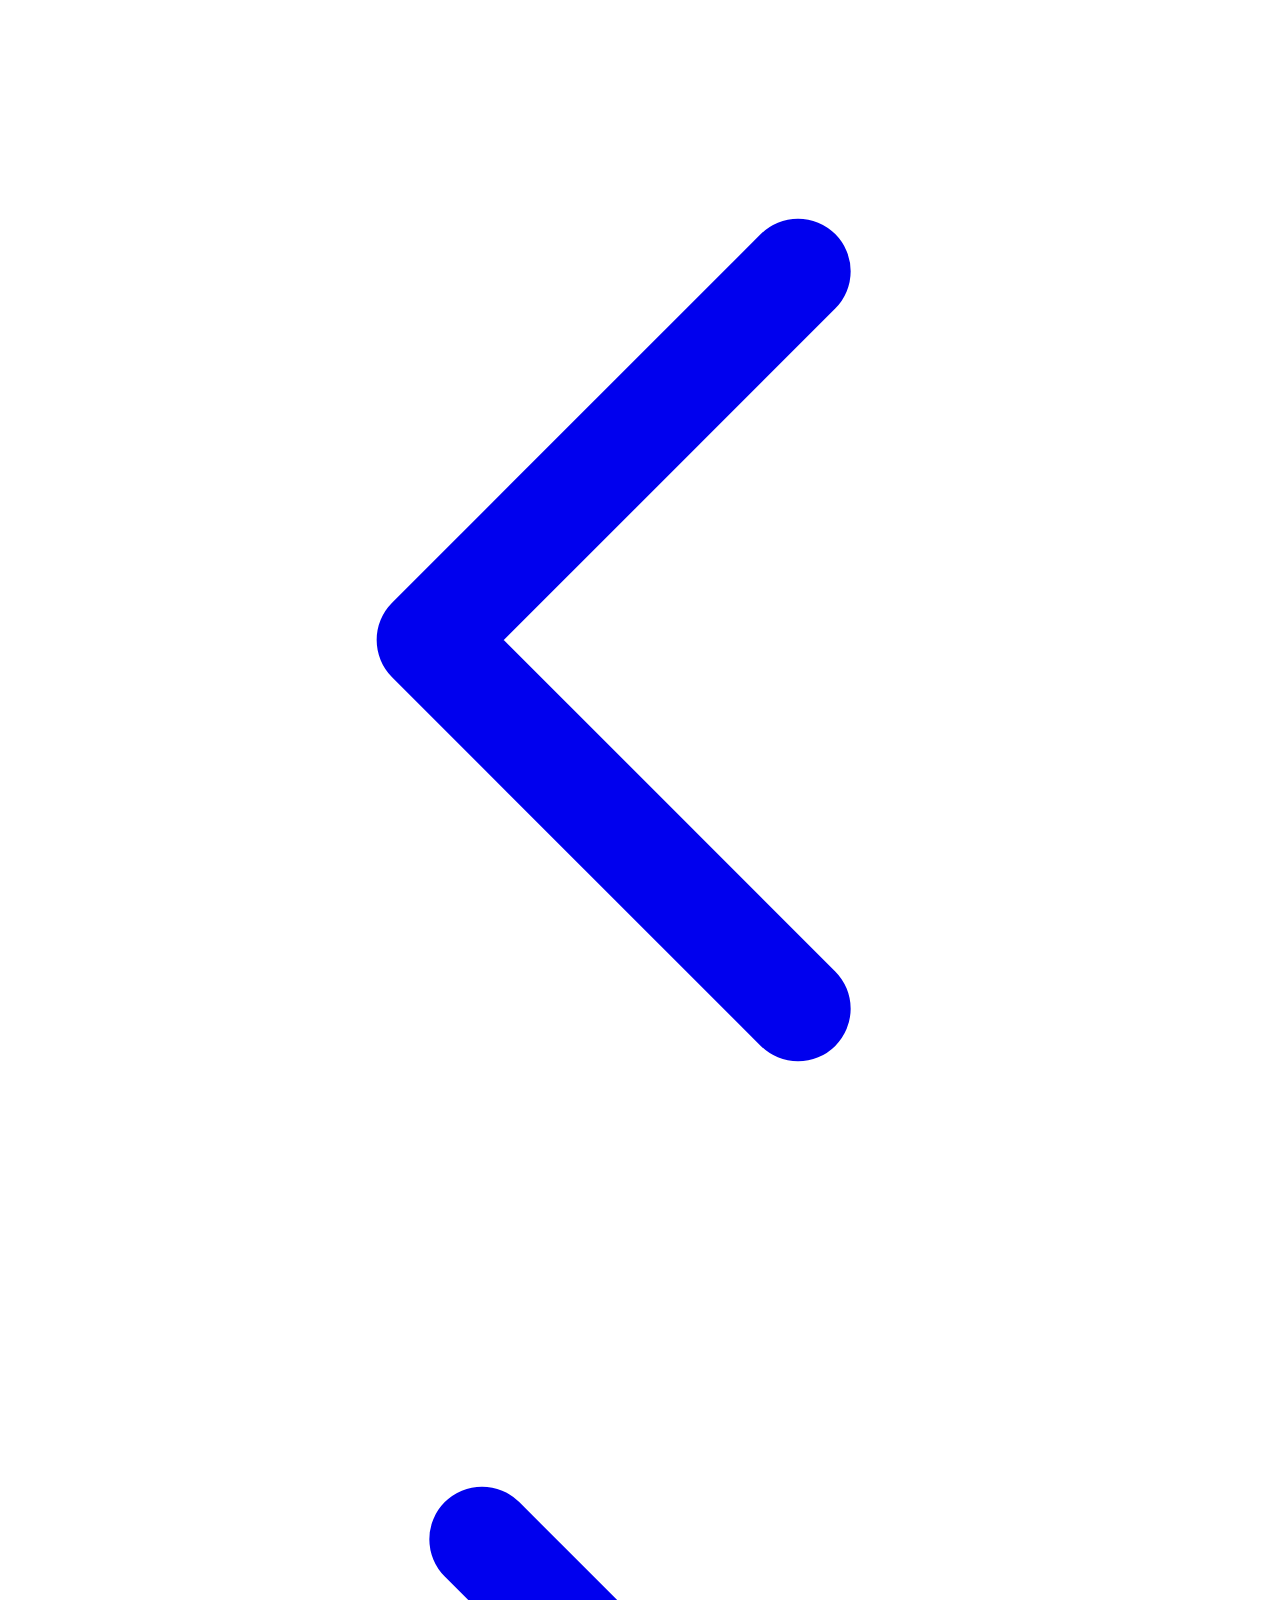
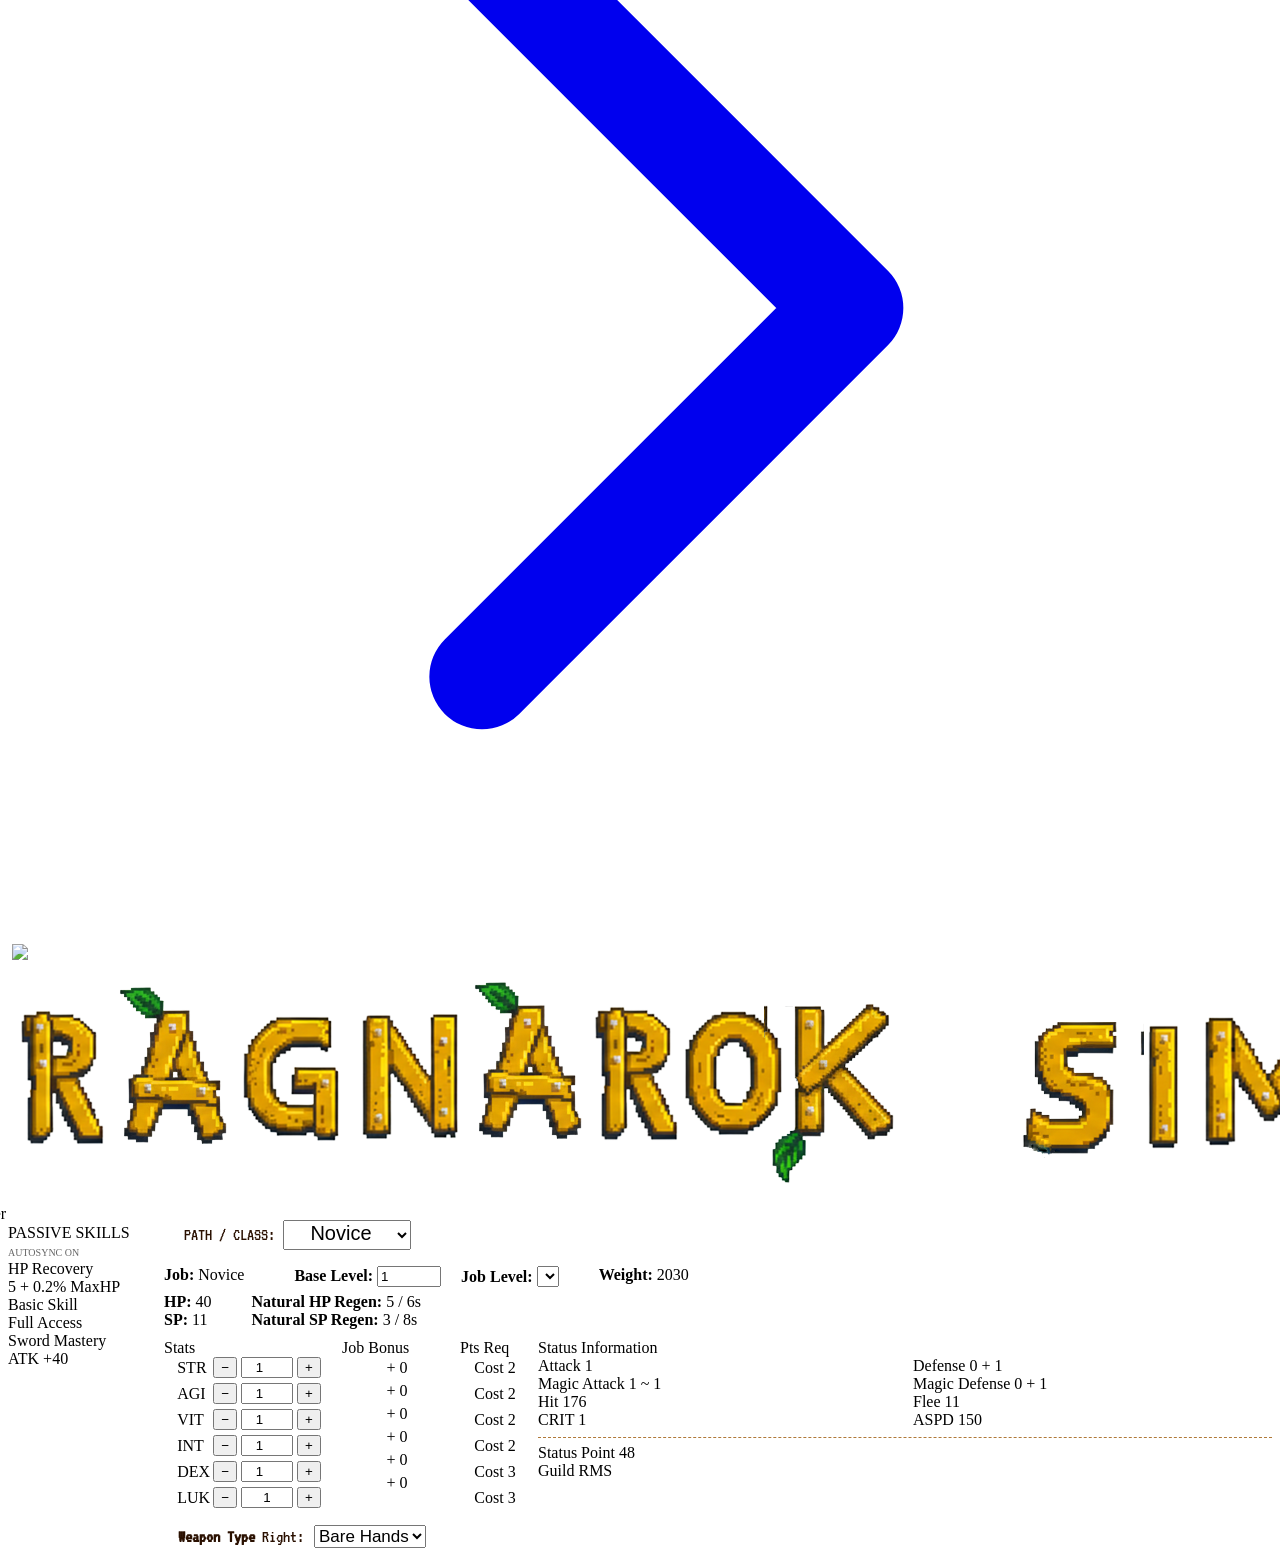
==== commit 3c5037cf: "Sync classes and redesign desc for passives" ====
--- a/FrontEnd/index.html
+++ b/FrontEnd/index.html
@@ -1,5 +1,6 @@
-﻿<!DOCTYPE html>
+<!DOCTYPE html>
 <html lang="en">
+
 <head>
     <meta charset="UTF-8">
     <meta name="viewport" content="width=device-width, initial-scale=1.0">
@@ -11,21 +12,26 @@
     <script src="https://cdn.tailwindcss.com"></script>
     <link href="https://fonts.googleapis.com/css2?family=Press+Start+2P&family=VT323&display=swap" rel="stylesheet">
     <link rel="preconnect" href="https://fonts.googleapis.com">
-    <link href="https://fonts.googleapis.com/css2?family=Oxanium:wght@300;400;500;600;700;800&family=Rajdhani:wght@400;500;600;700&family=Share+Tech+Mono&display=swap" rel="stylesheet">
+    <link
+        href="https://fonts.googleapis.com/css2?family=Oxanium:wght@300;400;500;600;700;800&family=Rajdhani:wght@400;500;600;700&family=Share+Tech+Mono&display=swap"
+        rel="stylesheet">
 </head>
+
 <body>
     <div class="fixed top-4 left-4 flex gap-2 z-50">
 
         <a href="index.html"
-           class="flex items-center justify-center w-12 h-12 bg-gray-800 border-2 border-gray-600 text-white rounded-lg shadow-lg hover:bg-blue-600 hover:border-blue-400 active:scale-95 transition-all duration-200 group">
-            <svg xmlns="http://www.w3.org/2000/svg" class="h-6 w-6 group-hover:-translate-x-1 transition-transform" fill="none" viewBox="0 0 24 24" stroke="currentColor">
+            class="flex items-center justify-center w-12 h-12 bg-gray-800 border-2 border-gray-600 text-white rounded-lg shadow-lg hover:bg-blue-600 hover:border-blue-400 active:scale-95 transition-all duration-200 group">
+            <svg xmlns="http://www.w3.org/2000/svg" class="h-6 w-6 group-hover:-translate-x-1 transition-transform"
+                fill="none" viewBox="0 0 24 24" stroke="currentColor">
                 <path stroke-linecap="round" stroke-linejoin="round" stroke-width="2" d="M15 19l-7-7 7-7" />
             </svg>
         </a>
 
         <a href="SkillSim.html"
-           class="flex items-center justify-center w-12 h-12 bg-gray-800 border-2 border-gray-600 text-white rounded-lg shadow-lg hover:bg-green-600 hover:border-green-400 active:scale-95 transition-all duration-200 group">
-            <svg xmlns="http://www.w3.org/2000/svg" class="h-6 w-6 group-hover:translate-x-1 transition-transform" fill="none" viewBox="0 0 24 24" stroke="currentColor">
+            class="flex items-center justify-center w-12 h-12 bg-gray-800 border-2 border-gray-600 text-white rounded-lg shadow-lg hover:bg-green-600 hover:border-green-400 active:scale-95 transition-all duration-200 group">
+            <svg xmlns="http://www.w3.org/2000/svg" class="h-6 w-6 group-hover:translate-x-1 transition-transform"
+                fill="none" viewBox="0 0 24 24" stroke="currentColor">
                 <path stroke-linecap="round" stroke-linejoin="round" stroke-width="2" d="M9 5l7 7-7 7" />
             </svg>
         </a>
@@ -46,12 +52,46 @@
             <div style="display:flex; flex-direction:column; gap:10px; width:140px; flex-shrink:0;">
                 <div class="char-window" style="display: flex; justify-content: center; align-items: center;">
                     <img id="character" src="Images/ClassChar/Novice.gif" alt="Character" class="hsr-sprite"
-                         style="position: absolute; width: 300px; height: auto; max-width: none;">
-                </div>
-                <div class="desc-box">
-                    This is a Ragnarok Online Stat and Status Simulator used by players to plan and optimize character builds
-                    before committing points in-game. It allows users to allocate attributes like STR, AGI, and DEX to see how
-                    they impact combat metrics such as Attack, Flee, and Hit.
+                        style="position: absolute; width: 300px; height: auto; max-width: none;">
+                </div>
+                <div class="passives-box">
+                    <div class="passives-header">
+                        <span>PASSIVE SKILLS</span>
+                        <span style="font-size: 10px; opacity: 0.6;">AUTOSYNC ON</span>
+                    </div>
+                    <div class="passives-grid" id="passivesGrid">
+                        <!-- Example Bar 1 -->
+                        <div class="passive-bar">
+                            <div class="passive-icon">
+                                <!-- <img src="Images/Icons/hp_recovery.png" alt=""> -->
+                            </div>
+                            <div class="passive-info">
+                                <div class="passive-name">HP Recovery</div>
+                                <div class="passive-stats">5 + 0.2% MaxHP</div>
+                            </div>
+                        </div>
+
+                        <!-- Example Bar 2 -->
+                        <div class="passive-bar">
+                            <div class="passive-icon"></div>
+                            <div class="passive-info">
+                                <div class="passive-name">Basic Skill</div>
+                                <div class="passive-stats">Full Access</div>
+                            </div>
+                        </div>
+
+                        <!-- Example Bar 3 -->
+                        <div class="passive-bar">
+                            <div class="passive-icon"></div>
+                            <div class="passive-info">
+                                <div class="passive-name">Sword Mastery</div>
+                                <div class="passive-stats">ATK +40</div>
+                            </div>
+                        </div>
+
+                        <!-- Empty Tip (shown when no skills) -->
+                        <!-- <div class="passive-empty-tip">LEARN PASSIVE SKILLS IN THE SKILL SIMULATOR TO SEE THEM HERE</div> -->
+                    </div>
                 </div>
             </div>
 
@@ -60,9 +100,11 @@
 
                 <!-- Select Job -->
                 <div style="display:flex; align-items:center; gap:10px;">
-                    <div class="banner-scroll" style="z-index: 1; display:inline-flex; align-items:center; gap:8px; padding:6px 20px;">
+                    <div class="banner-scroll"
+                        style="z-index: 1; display:inline-flex; align-items:center; gap:8px; padding:6px 20px;">
                         <span style="font-size:18px; color:#2a1000; font-family:'VT323',monospace;">PATH / CLASS:</span>
-                        <select class="hsr-select" style="font-size:20px; min-width:110px; text-align: center; padding-bottom: 4px;">
+                        <select class="hsr-select"
+                            style="font-size:20px; min-width:110px; text-align: center; padding-bottom: 4px;">
                             <option>Novice</option>
                             <option>Swordsman</option>
                             <option>Magician</option>
@@ -80,8 +122,8 @@
                         <span><b>Job:</b> <span id="jobName">Novice</span></span>
                         <span style="margin-left:30px;">
                             <b>Base Level:</b>
-                            <input type="number" value="1" min="1" max="99" data-stat-input="BASELV" class="hsr-lv-input stat-input" data-prev="1"
-                                   style="width:56px;">
+                            <input type="number" value="1" min="1" max="99" data-stat-input="BASELV"
+                                class="hsr-lv-input stat-input" data-prev="1" style="width:56px;">
                         </span>
                         <span class="job-level-badge">
                             <b>Job Level:</b>
@@ -107,47 +149,54 @@
                     <!-- Stats Column -->
                     <div class="panel" style="flex:0 0 auto; min-width:170px;">
                         <div class="banner-scroll">Stats</div>
-                        <div id="statsSection" style="display:flex; flex-direction:column; gap:5px; align-items:center;">
+                        <div id="statsSection"
+                            style="display:flex; flex-direction:column; gap:5px; align-items:center;">
                             <!-- STR -->
                             <div class="hsr-stat-row stat-row" style="display:flex; align-items:center; gap:4px;">
                                 <span class="name" style="width:32px;">STR</span>
                                 <button class="hsr-btn btn-minus" data-type="minus" data-stat="STR">−</button>
-                                <input type="number" inputmode="numeric" value="1" data-stat-input="STR" class="stat-input" style="width:44px; text-align:center;">
+                                <input type="number" inputmode="numeric" value="1" data-stat-input="STR"
+                                    class="stat-input" style="width:44px; text-align:center;">
                                 <button class="hsr-btn btn-plus" data-type="plus" data-stat="STR">+</button>
                             </div>
                             <!-- AGI -->
                             <div class="hsr-stat-row stat-row" style="display:flex; align-items:center; gap:4px;">
                                 <span class="name" style="width:32px;">AGI</span>
                                 <button class="hsr-btn btn-minus" data-type="minus" data-stat="AGI">−</button>
-                                <input type="number" inputmode="numeric" value="1" data-stat-input="AGI" class="stat-input" style="width:44px; text-align:center;">
+                                <input type="number" inputmode="numeric" value="1" data-stat-input="AGI"
+                                    class="stat-input" style="width:44px; text-align:center;">
                                 <button class="hsr-btn btn-plus" data-type="plus" data-stat="AGI">+</button>
                             </div>
                             <!-- VIT -->
                             <div class="hsr-stat-row stat-row" style="display:flex; align-items:center; gap:4px;">
                                 <span class="name" style="width:32px;">VIT</span>
                                 <button class="hsr-btn btn-minus" data-type="minus" data-stat="VIT">−</button>
-                                <input type="number" inputmode="numeric" value="1" data-stat-input="VIT" class="stat-input" style="width:44px; text-align:center;">
+                                <input type="number" inputmode="numeric" value="1" data-stat-input="VIT"
+                                    class="stat-input" style="width:44px; text-align:center;">
                                 <button class="hsr-btn btn-plus" data-type="plus" data-stat="VIT">+</button>
                             </div>
                             <!-- INT -->
                             <div class="hsr-stat-row stat-row" style="display:flex; align-items:center; gap:4px;">
                                 <span class="name" style="width:32px;">INT</span>
                                 <button class="hsr-btn btn-minus" data-type="minus" data-stat="INT">−</button>
-                                <input type="number" inputmode="numeric" value="1" data-stat-input="INT" class="stat-input" style="width:44px; text-align:center;">
+                                <input type="number" inputmode="numeric" value="1" data-stat-input="INT"
+                                    class="stat-input" style="width:44px; text-align:center;">
                                 <button class="hsr-btn btn-plus" data-type="plus" data-stat="INT">+</button>
                             </div>
                             <!-- DEX -->
                             <div class="hsr-stat-row stat-row" style="display:flex; align-items:center; gap:4px;">
                                 <span class="name" style="width:32px;">DEX</span>
                                 <button class="hsr-btn btn-minus" data-type="minus" data-stat="DEX">−</button>
-                                <input type="number" inputmode="numeric" value="1" data-stat-input="DEX" class="stat-input" style="width:44px; text-align:center;">
+                                <input type="number" inputmode="numeric" value="1" data-stat-input="DEX"
+                                    class="stat-input" style="width:44px; text-align:center;">
                                 <button class="hsr-btn btn-plus" data-type="plus" data-stat="DEX">+</button>
                             </div>
                             <!-- LUK -->
                             <div class="hsr-stat-row stat-row" style="display:flex; align-items:center; gap:4px;">
                                 <span class="name" style="width:32px;">LUK</span>
                                 <button class="hsr-btn btn-minus" data-type="minus" data-stat="LUK">−</button>
-                                <input type="text" inputmode="numeric" value="1" data-stat-input="LUK" class="stat-input" style="width:44px; text-align:center;">
+                                <input type="text" inputmode="numeric" value="1" data-stat-input="LUK"
+                                    class="stat-input" style="width:44px; text-align:center;">
                                 <button class="hsr-btn btn-plus" data-type="plus" data-stat="LUK">+</button>
                             </div>
                         </div>
@@ -156,20 +205,28 @@
                     <!-- Job Bonus Column -->
                     <div class="panel" style="flex:0 0 auto; min-width:110px;">
                         <div class="banner-scroll">Job Bonus</div>
-                        <div id="jobBonusSection" style="display:flex; flex-direction:column; gap:5px; padding-top:2px; align-items:center;">
-                            <div class="stat-row"><span class="b-label">+</span> <span class="job-bonus-box" data-display="BonusStr">0</span></div>
-                            <div class="stat-row"><span class="b-label">+</span> <span class="job-bonus-box" data-display="BonusAgi">0</span></div>
-                            <div class="stat-row"><span class="b-label">+</span> <span class="job-bonus-box" data-display="BonusVit">0</span></div>
-                            <div class="stat-row"><span class="b-label">+</span> <span class="job-bonus-box" data-display="BonusInt">0</span></div>
-                            <div class="stat-row"><span class="b-label">+</span> <span class="job-bonus-box" data-display="BonusDex">0</span></div>
-                            <div class="stat-row"><span class="b-label">+</span> <span class="job-bonus-box" data-display="BonusLuk">0</span></div>
+                        <div id="jobBonusSection"
+                            style="display:flex; flex-direction:column; gap:5px; padding-top:2px; align-items:center;">
+                            <div class="stat-row"><span class="b-label">+</span> <span class="job-bonus-box"
+                                    data-display="BonusStr">0</span></div>
+                            <div class="stat-row"><span class="b-label">+</span> <span class="job-bonus-box"
+                                    data-display="BonusAgi">0</span></div>
+                            <div class="stat-row"><span class="b-label">+</span> <span class="job-bonus-box"
+                                    data-display="BonusVit">0</span></div>
+                            <div class="stat-row"><span class="b-label">+</span> <span class="job-bonus-box"
+                                    data-display="BonusInt">0</span></div>
+                            <div class="stat-row"><span class="b-label">+</span> <span class="job-bonus-box"
+                                    data-display="BonusDex">0</span></div>
+                            <div class="stat-row"><span class="b-label">+</span> <span class="job-bonus-box"
+                                    data-display="BonusLuk">0</span></div>
                         </div>
                     </div>
 
                     <!-- Pts Req Column -->
                     <div class="panel" style="flex:0 0 auto; min-width:70px;">
                         <div class="banner-scroll">Pts Req</div>
-                        <div id="ptsReqSection" style="display:flex; flex-direction:column; gap:8px; padding-top:2px; align-items:center;">
+                        <div id="ptsReqSection"
+                            style="display:flex; flex-direction:column; gap:8px; padding-top:2px; align-items:center;">
                             <div class="stat-row">Cost <span data-display="NextStrCost">2</span></div>
                             <div class="stat-row">Cost <span data-display="NextAgiCost">2</span></div>
                             <div class="stat-row">Cost <span data-display="NextVitCost">2</span></div>
@@ -183,16 +240,25 @@
                     <div class="panel" style="flex:1;">
                         <div class="banner-scroll">Status Information</div>
                         <div id="statusSection" style="display:grid; grid-template-columns:1fr 1fr; gap:0 16px;">
-                            <div class="stat-row"><span class="stat-label">Attack</span> <span class="stat-val" data-display="Atk">1</span></div>
-                            <div class="stat-row"><span class="stat-label">Defense</span> <span class="stat-val" data-display="Def">0 + 1</span></div>
-                            <div class="stat-row"><span class="stat-label">Magic Attack</span> <span class="stat-val" data-display="Matk">1 ~ 1</span></div>
-                            <div class="stat-row"><span class="stat-label">Magic Defense</span> <span class="stat-val" data-display="Mdef">0 + 1</span></div>
-                            <div class="stat-row"><span class="stat-label">Hit</span> <span class="stat-val" data-display="Hit">176</span></div>
-                            <div class="stat-row"><span class="stat-label">Flee</span> <span class="stat-val" data-display="Flee">11</span></div>
-                            <div class="stat-row"><span class="stat-label">CRIT</span> <span class="stat-val" data-display="Crit">1</span></div>
-                            <div class="stat-row"><span class="stat-label">ASPD</span> <span class="stat-val" data-display="Aspd">150</span></div>
-                        </div>
-                        <div style="margin-top:8px; border-top:1px dashed #b07a3a; padding-top:6px;" class="job-info-row">
+                            <div class="stat-row"><span class="stat-label">Attack</span> <span class="stat-val"
+                                    data-display="Atk">1</span></div>
+                            <div class="stat-row"><span class="stat-label">Defense</span> <span class="stat-val"
+                                    data-display="Def">0 + 1</span></div>
+                            <div class="stat-row"><span class="stat-label">Magic Attack</span> <span class="stat-val"
+                                    data-display="Matk">1 ~ 1</span></div>
+                            <div class="stat-row"><span class="stat-label">Magic Defense</span> <span class="stat-val"
+                                    data-display="Mdef">0 + 1</span></div>
+                            <div class="stat-row"><span class="stat-label">Hit</span> <span class="stat-val"
+                                    data-display="Hit">176</span></div>
+                            <div class="stat-row"><span class="stat-label">Flee</span> <span class="stat-val"
+                                    data-display="Flee">11</span></div>
+                            <div class="stat-row"><span class="stat-label">CRIT</span> <span class="stat-val"
+                                    data-display="Crit">1</span></div>
+                            <div class="stat-row"><span class="stat-label">ASPD</span> <span class="stat-val"
+                                    data-display="Aspd">150</span></div>
+                        </div>
+                        <div style="margin-top:8px; border-top:1px dashed #b07a3a; padding-top:6px;"
+                            class="job-info-row">
                             <div class="stat-row">
                                 <span class="stat-label">Status Point</span>
                                 <span class="stat-val status-point-val" data-display="StatusPoints">48</span>
@@ -208,7 +274,8 @@
 
                 <!-- Weapon Type -->
                 <div class="panel" style="display:inline-flex; align-items:center; gap:10px; padding:7px 14px;">
-                    <span style="font-size:18px; color:#2a1000; font-family:'VT323',monospace;"><b>Weapon Type</b> Right:</span>
+                    <span style="font-size:18px; color:#2a1000; font-family:'VT323',monospace;"><b>Weapon Type</b>
+                        Right:</span>
                     <select id="weaponSelect" class="hsr-select weapon-select" style="font-size:17px; min-width:90px;">
                         <option value="fist">Bare Hands</option>
                     </select>
@@ -218,4 +285,5 @@
         </div>
     </div>
 </body>
+
 </html>
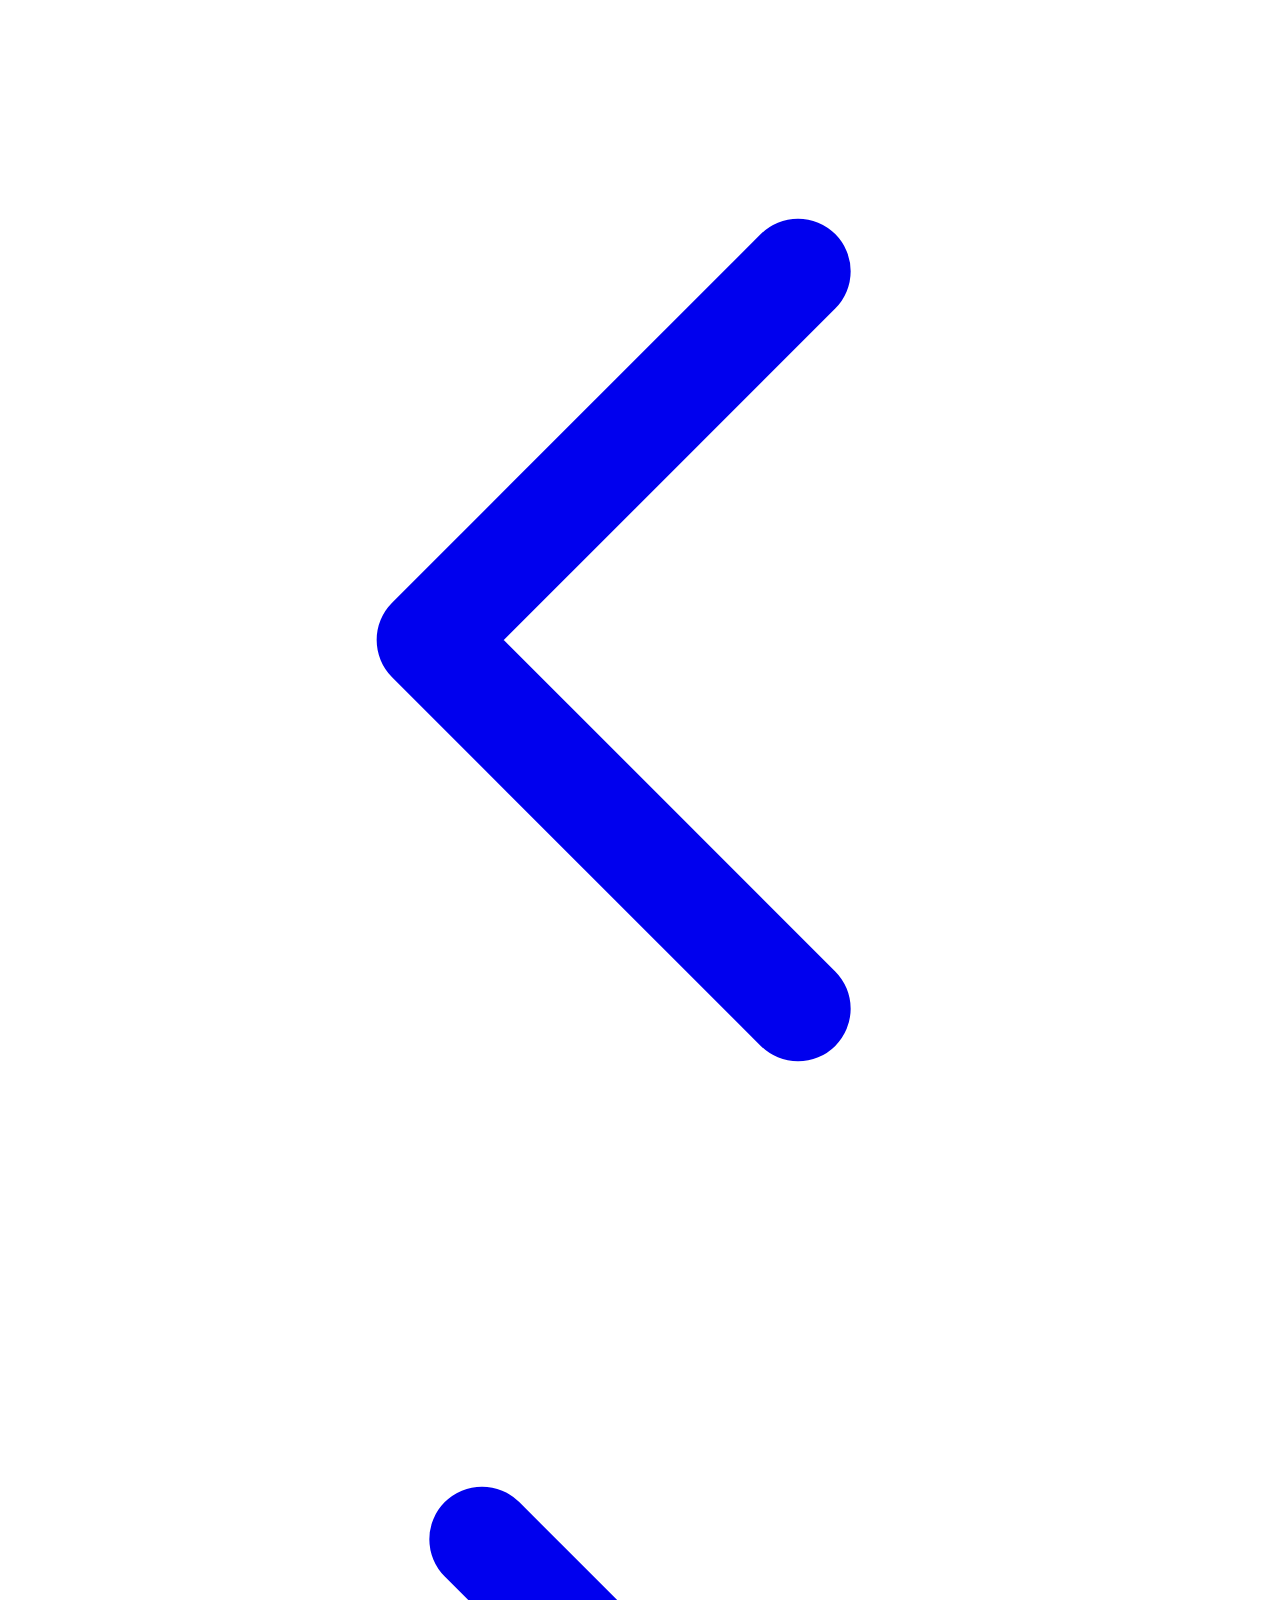
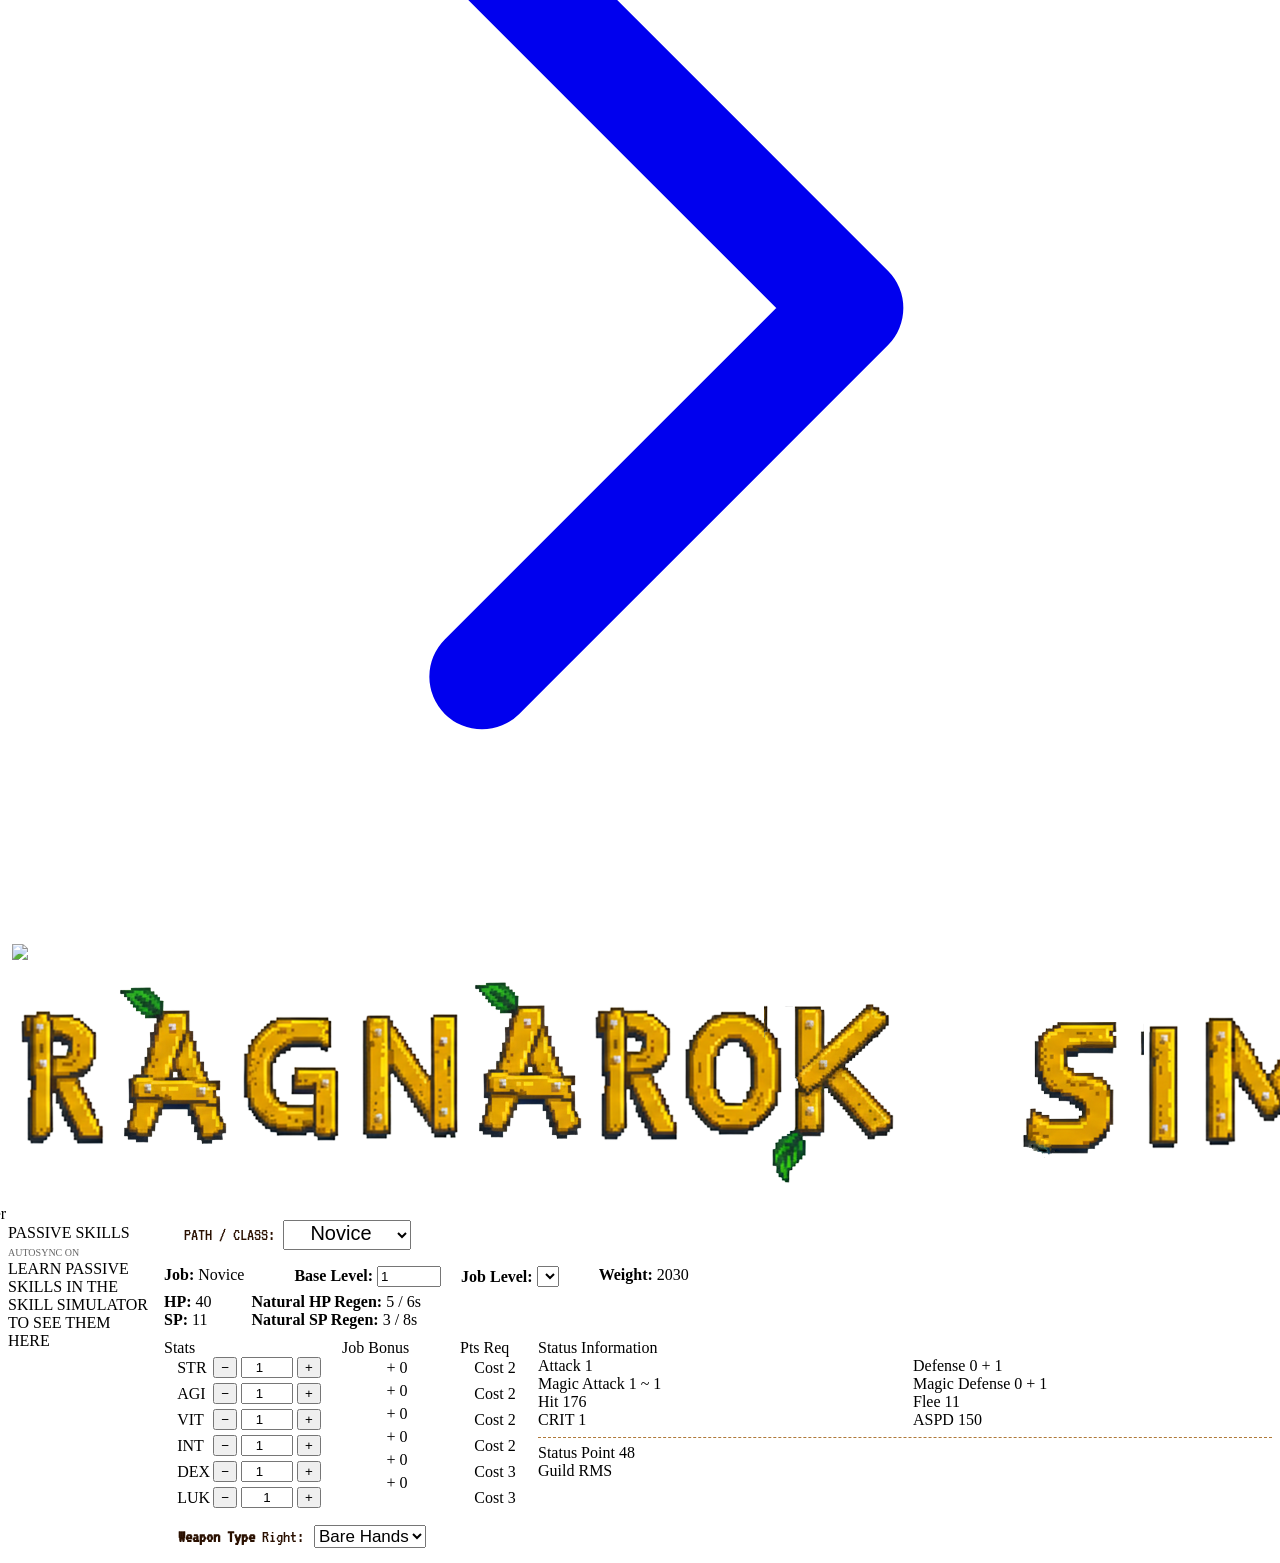
==== commit c5a16f9b: "Add passive skills on index.html from skillsim" ====
--- a/FrontEnd/index.html
+++ b/FrontEnd/index.html
@@ -60,37 +60,8 @@
                         <span style="font-size: 10px; opacity: 0.6;">AUTOSYNC ON</span>
                     </div>
                     <div class="passives-grid" id="passivesGrid">
-                        <!-- Example Bar 1 -->
-                        <div class="passive-bar">
-                            <div class="passive-icon">
-                                <!-- <img src="Images/Icons/hp_recovery.png" alt=""> -->
-                            </div>
-                            <div class="passive-info">
-                                <div class="passive-name">HP Recovery</div>
-                                <div class="passive-stats">5 + 0.2% MaxHP</div>
-                            </div>
-                        </div>
-
-                        <!-- Example Bar 2 -->
-                        <div class="passive-bar">
-                            <div class="passive-icon"></div>
-                            <div class="passive-info">
-                                <div class="passive-name">Basic Skill</div>
-                                <div class="passive-stats">Full Access</div>
-                            </div>
-                        </div>
-
-                        <!-- Example Bar 3 -->
-                        <div class="passive-bar">
-                            <div class="passive-icon"></div>
-                            <div class="passive-info">
-                                <div class="passive-name">Sword Mastery</div>
-                                <div class="passive-stats">ATK +40</div>
-                            </div>
-                        </div>
-
                         <!-- Empty Tip (shown when no skills) -->
-                        <!-- <div class="passive-empty-tip">LEARN PASSIVE SKILLS IN THE SKILL SIMULATOR TO SEE THEM HERE</div> -->
+                        <div class="passive-empty-tip">LEARN PASSIVE SKILLS IN THE SKILL SIMULATOR TO SEE THEM HERE</div>
                     </div>
                 </div>
             </div>
